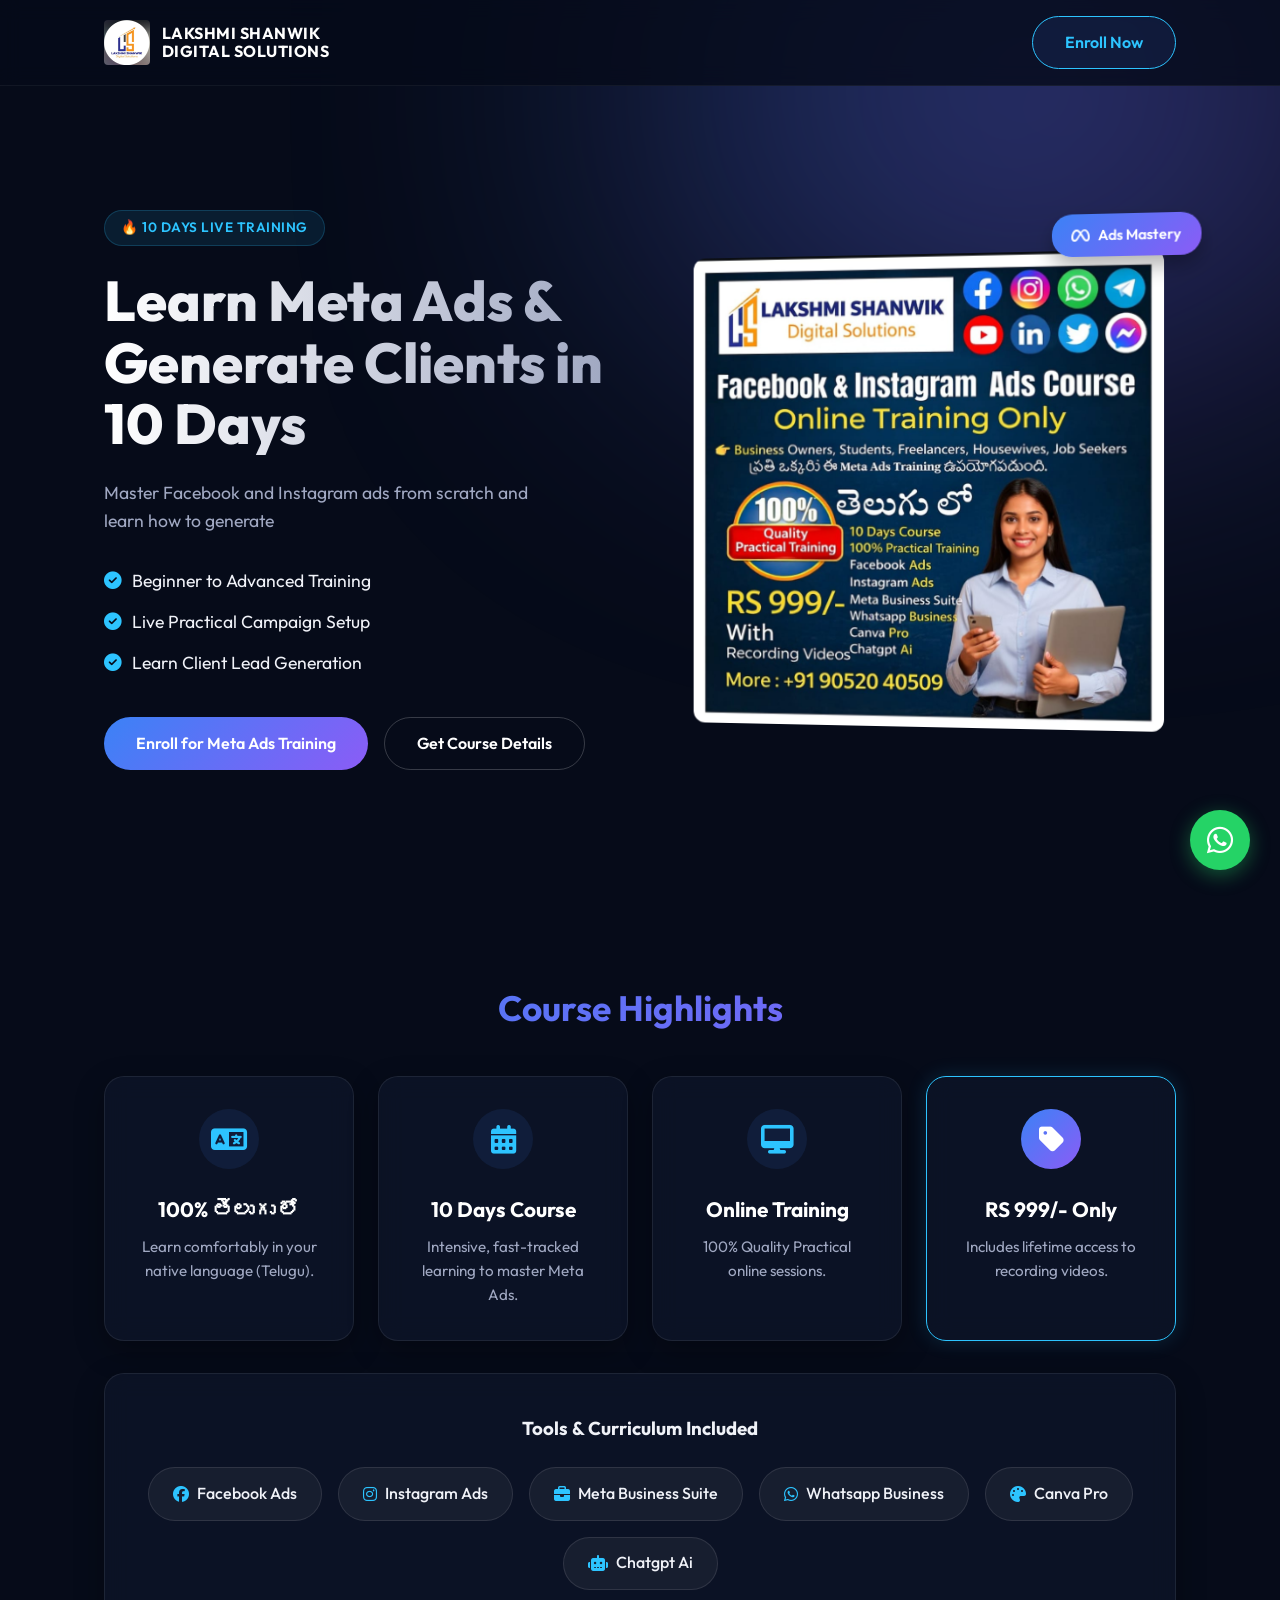
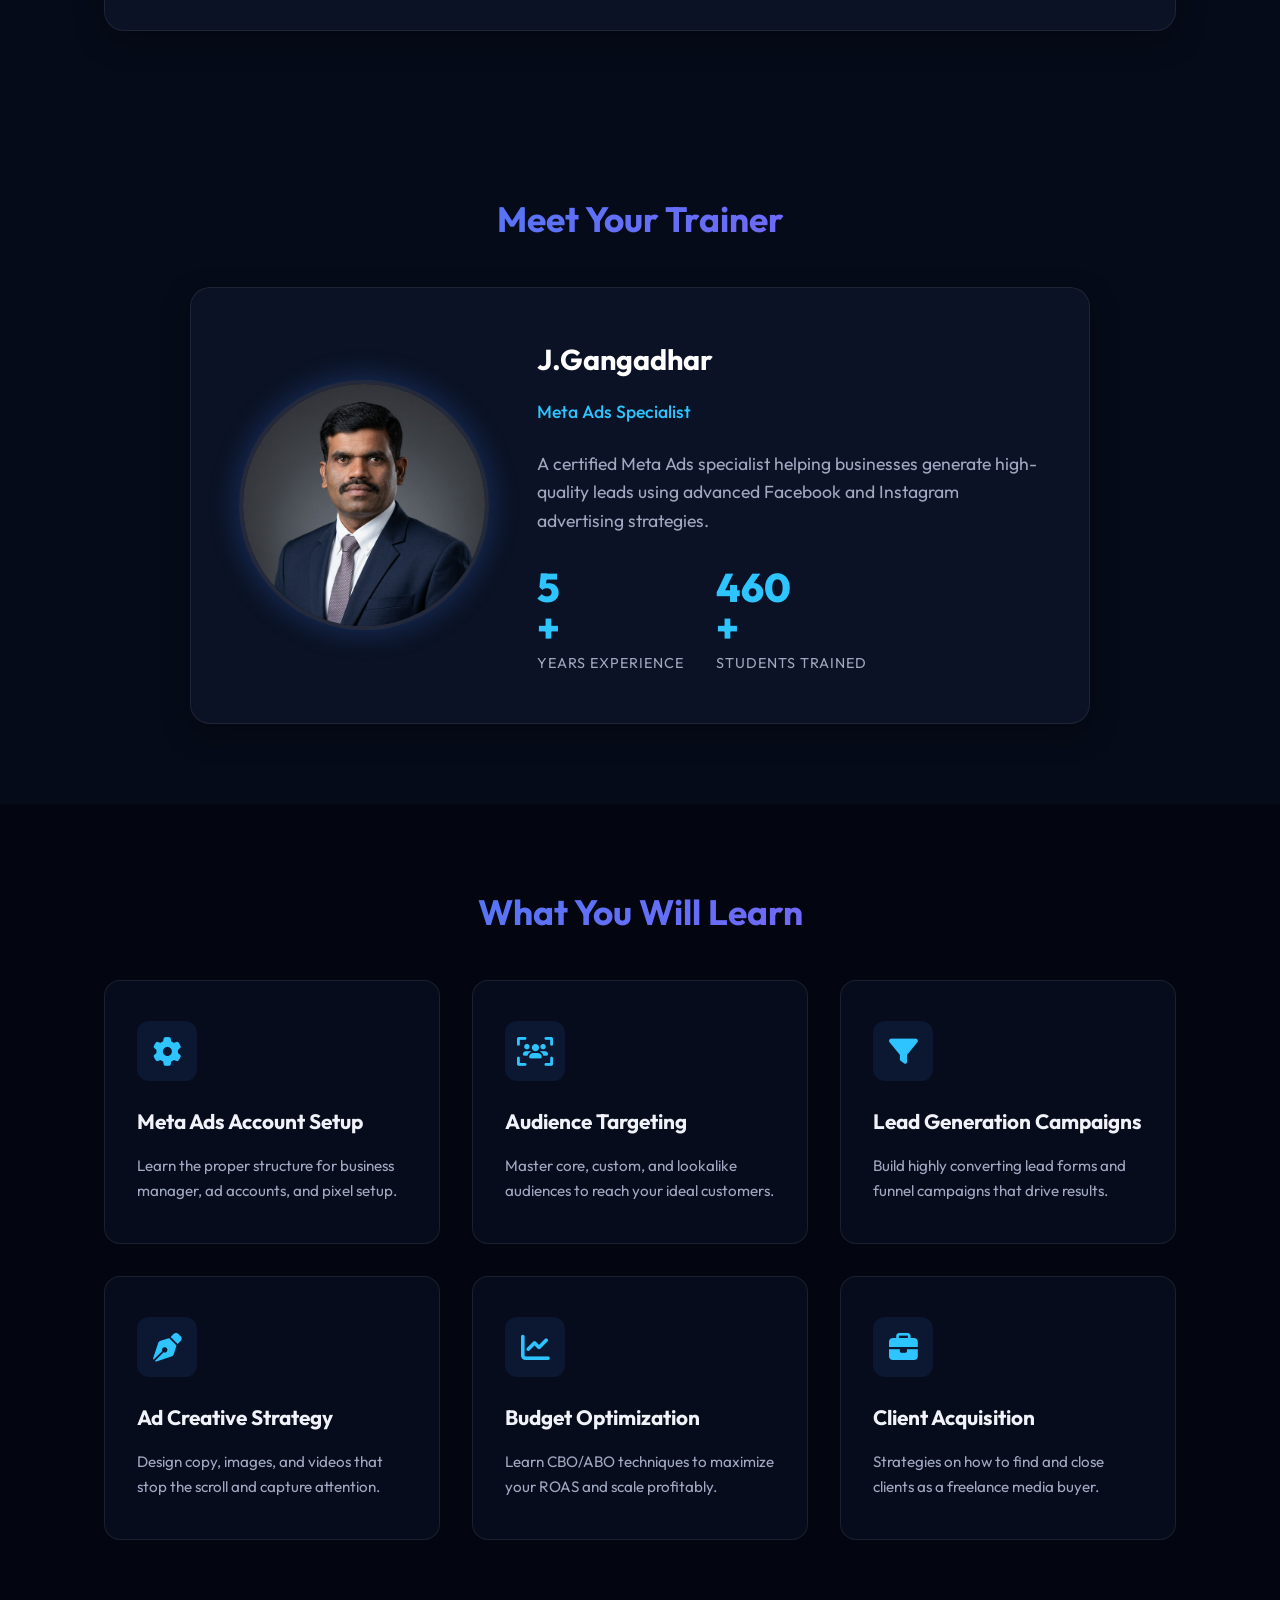
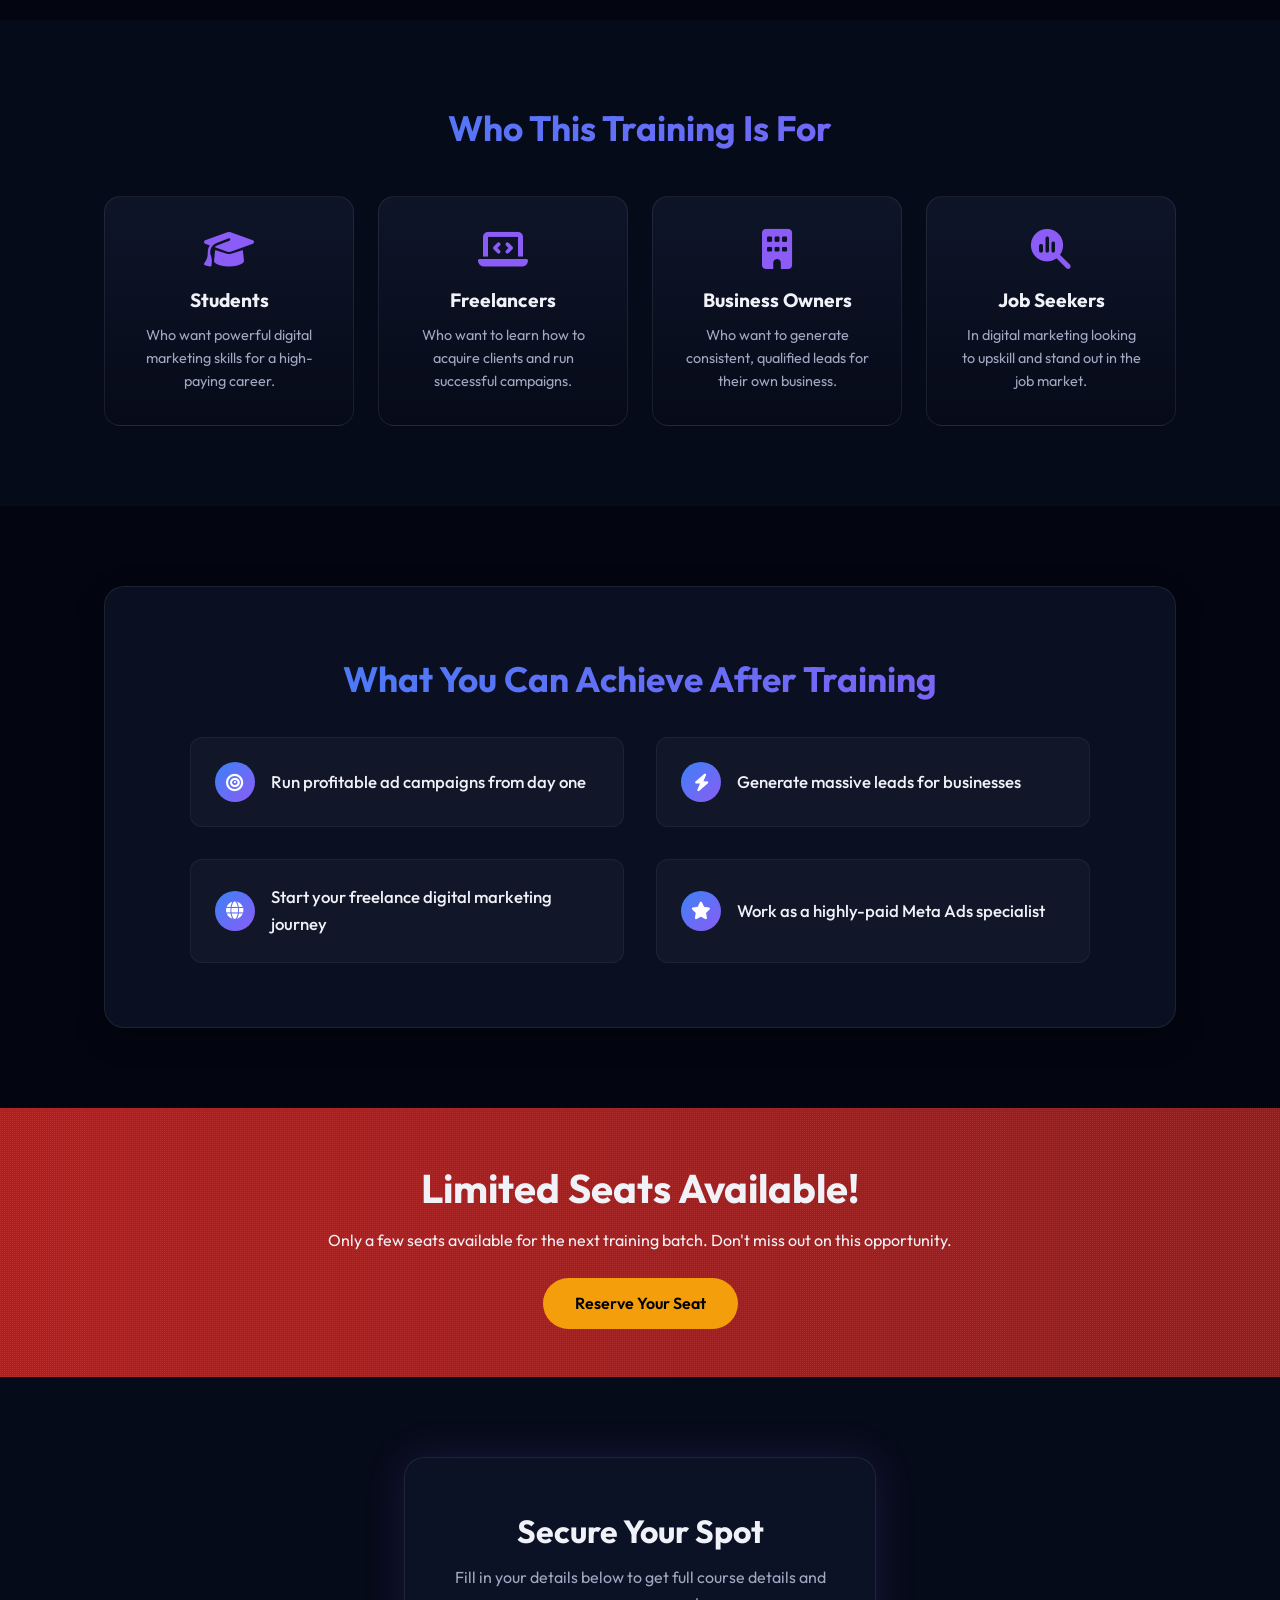
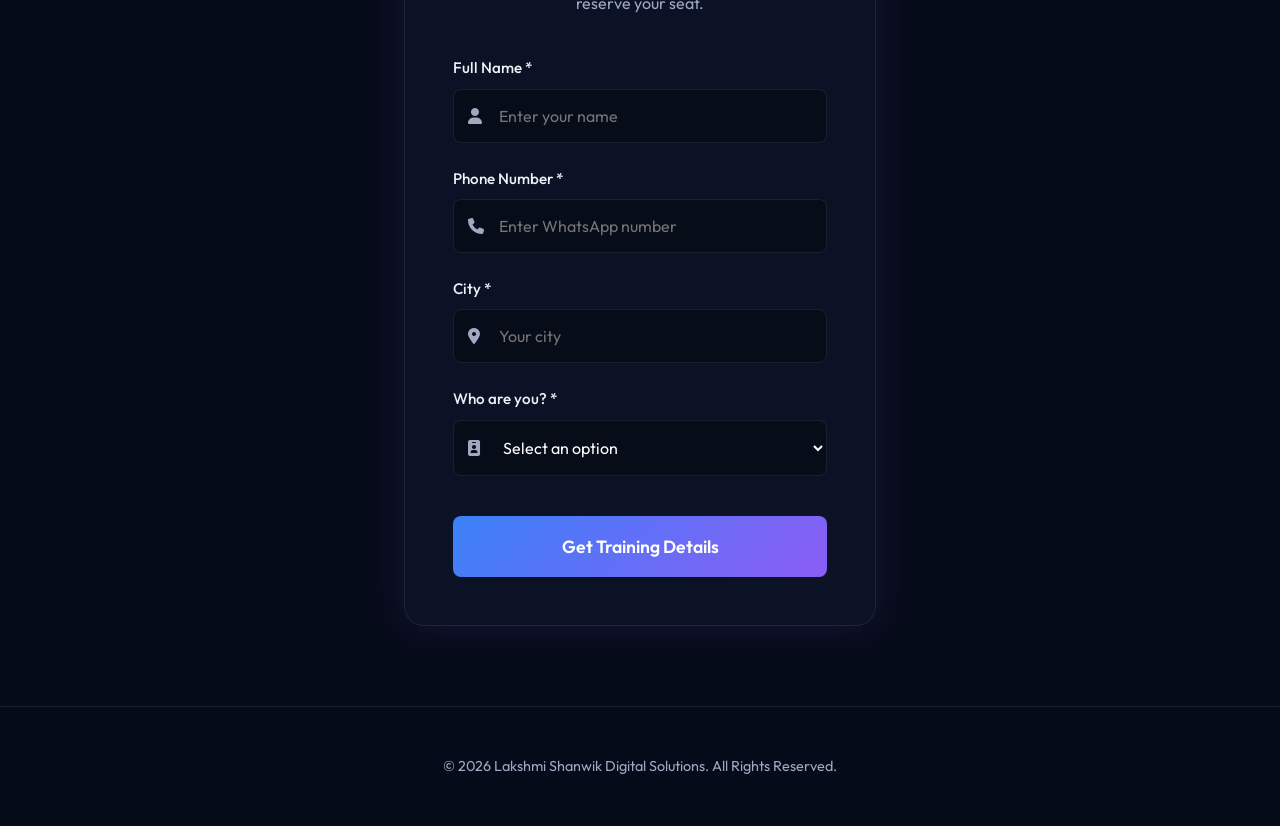
==== index.html @ 4f2ec0c9 "Initial commit" ====
<!DOCTYPE html>
<html lang="en">
<head>
    <meta charset="UTF-8">
    <meta name="viewport" content="width=device-width, initial-scale=1.0">
    <title>Meta Ads Training - Lakshmi Shanwik Digital Solutions</title>
    <meta name="description" content="Master Facebook and Instagram ads from scratch and learn how to generate leads for businesses.">
    <!-- Google Fonts -->
    <link rel="preconnect" href="https://fonts.googleapis.com">
    <link rel="preconnect" href="https://fonts.gstatic.com" crossorigin>
    <link href="https://fonts.googleapis.com/css2?family=Outfit:wght@300;400;500;600;700;800&display=swap" rel="stylesheet">
    <!-- Font Awesome -->
    <link rel="stylesheet" href="https://cdnjs.cloudflare.com/ajax/libs/font-awesome/6.4.0/css/all.min.css">
    <!-- Custom CSS -->
    <link rel="stylesheet" href="css/style.css">
    <!-- AOS CSS -->
    <link href="https://unpkg.com/aos@2.3.1/dist/aos.css" rel="stylesheet">
</head>
<body>
    <!-- Navbar -->
    <header class="navbar" id="navbar">
        <div class="container nav-content">
            <a href="index.html" class="logo-link">
                <div class="logo">
                    <img src="images/logo.png.jpeg" alt="Lakshmi Shanwik Logo" id="nav-logo" onerror="this.src='https://via.placeholder.com/150x50?text=LSDS+Logo'">
                    <span class="brand-name">Lakshmi Shanwik <br>Digital Solutions</span>
                </div>
            </a>
            <a href="#enroll" class="btn btn-primary sticky-cta" id="nav-cta">Enroll Now</a>
        </div>
    </header>

    <!-- Hero Section -->
    <section class="hero">
        <div class="container hero-grid">
            <div class="hero-content" data-aos="fade-right" data-aos-duration="1000">
                <div class="badge">🔥 10 Days Live Training</div>
                <h1 class="headline">Learn Meta Ads & Generate Clients in 10 Days</h1>
                <p class="subheadline">Master Facebook and Instagram ads from scratch and learn how to generate leads for businesses.</p>
                <ul class="key-points">
                    <li><i class="fa-solid fa-circle-check text-accent"></i> Beginner to Advanced Training</li>
                    <li><i class="fa-solid fa-circle-check text-accent"></i> Live Practical Campaign Setup</li>
                    <li><i class="fa-solid fa-circle-check text-accent"></i> Learn Client Lead Generation</li>
                </ul>
                <div class="hero-actions">
                    <a href="#enroll" class="btn btn-gradient">Enroll for Meta Ads Training</a>
                    <a href="#details" class="btn btn-outline">Get Course Details</a>
                </div>
            </div>
            <div class="hero-visual" data-aos="fade-left" data-aos-duration="1000" data-aos-delay="200">
                <div class="glass-card image-wrapper">
                    <!-- Replace with user's course banner image -->
                    <img src="images/course.jpg.jpeg" alt="Meta Ads Course Preview" onerror="this.src='https://images.unsplash.com/photo-1611162617474-5b21e879e113?ixlib=rb-4.0.3&auto=format&fit=crop&w=600&q=80'">
                    <div class="floating-badge top-right">
                        <i class="fa-brands fa-meta"></i> Ads Mastery
                    </div>
                </div>
            </div>
        </div>
    </section>

    <!-- Course Details Section -->
    <section id="details" class="course-details section">
        <div class="container">
            <h2 class="section-title" data-aos="fade-up">Course Highlights</h2>
            <div class="details-grid">
                <div class="detail-card glass-panel">
                    <div class="detail-icon"><i class="fa-solid fa-language"></i></div>
                    <h3>100% తెలుగు లో</h3>
                    <p>Learn comfortably in your native language (Telugu).</p>
                </div>
                <div class="detail-card glass-panel">
                    <div class="detail-icon"><i class="fa-solid fa-calendar-days"></i></div>
                    <h3>10 Days Course</h3>
                    <p>Intensive, fast-tracked learning to master Meta Ads.</p>
                </div>
                <div class="detail-card glass-panel">
                    <div class="detail-icon"><i class="fa-solid fa-desktop"></i></div>
                    <h3>Online Training</h3>
                    <p>100% Quality Practical online sessions.</p>
                </div>
                <div class="detail-card glass-panel highlight-card">
                    <div class="detail-icon"><i class="fa-solid fa-tag"></i></div>
                    <h3>RS 999/- Only</h3>
                    <p>Includes lifetime access to recording videos.</p>
                </div>
            </div>

            <div class="curriculum-box glass-panel mt-4" data-aos="zoom-in" data-aos-duration="800">
                <h3 class="text-center mb-3">Tools & Curriculum Included</h3>
                <div class="tags-container">
                    <span class="tech-tag"><i class="fa-brands fa-facebook"></i> Facebook Ads</span>
                    <span class="tech-tag"><i class="fa-brands fa-instagram"></i> Instagram Ads</span>
                    <span class="tech-tag"><i class="fa-solid fa-briefcase"></i> Meta Business Suite</span>
                    <span class="tech-tag"><i class="fa-brands fa-whatsapp"></i> Whatsapp Business</span>
                    <span class="tech-tag"><i class="fa-solid fa-palette"></i> Canva Pro</span>
                    <span class="tech-tag"><i class="fa-solid fa-robot"></i> Chatgpt Ai</span>
                </div>
            </div>
        </div>
    </section>

    <!-- Trainer Section -->
    <section class="trainer section">
        <div class="container">
            <h2 class="section-title" data-aos="fade-up">Meet Your Trainer</h2>
            <div class="trainer-card glass-panel" data-aos="fade-up" data-aos-delay="100">
                <div class="trainer-image">
                    <img src="images/trainer.png.jpg" alt="Trainer" onerror="this.src='https://images.unsplash.com/photo-1560250097-0b93528c311a?ixlib=rb-4.0.3&auto=format&fit=crop&w=300&q=80'">
                </div>
                <div class="trainer-info">
                    <h3 class="trainer-name">J.Gangadhar</h3>
                    <h4 class="text-accent mb-3" style="font-size: 1.1rem; font-weight: 500;">Meta Ads Specialist</h4>
                    <p class="trainer-desc">A certified Meta Ads specialist helping businesses generate high-quality leads using advanced Facebook and Instagram advertising strategies.</p>
                    <div class="stats-grid">
                        <div class="stat-item">
                            <span class="stat-number count-up" data-target="5">0</span><span class="stat-number">+</span>
                            <span class="stat-label">Years Experience</span>
                        </div>
                        <div class="stat-item">
                            <span class="stat-number count-up" data-target="1000">0</span><span class="stat-number">+</span>
                            <span class="stat-label">Students Trained</span>
                        </div>
                    </div>
                </div>
            </div>
        </div>
    </section>

    <!-- What You Will Learn Section -->
    <section class="learning section bg-darker">
        <div class="container">
            <h2 class="section-title" data-aos="fade-up">What You Will Learn</h2>
            <div class="courses-grid">
                <div class="learning-card">
                    <div class="icon-box"><i class="fa-solid fa-gear"></i></div>
                    <h3>Meta Ads Account Setup</h3>
                    <p>Learn the proper structure for business manager, ad accounts, and pixel setup.</p>
                </div>
                <div class="learning-card">
                    <div class="icon-box"><i class="fa-solid fa-users-viewfinder"></i></div>
                    <h3>Audience Targeting</h3>
                    <p>Master core, custom, and lookalike audiences to reach your ideal customers.</p>
                </div>
                <div class="learning-card">
                    <div class="icon-box"><i class="fa-solid fa-filter"></i></div>
                    <h3>Lead Generation Campaigns</h3>
                    <p>Build highly converting lead forms and funnel campaigns that drive results.</p>
                </div>
                <div class="learning-card">
                    <div class="icon-box"><i class="fa-solid fa-pen-nib"></i></div>
                    <h3>Ad Creative Strategy</h3>
                    <p>Design copy, images, and videos that stop the scroll and capture attention.</p>
                </div>
                <div class="learning-card">
                    <div class="icon-box"><i class="fa-solid fa-chart-line"></i></div>
                    <h3>Budget Optimization</h3>
                    <p>Learn CBO/ABO techniques to maximize your ROAS and scale profitably.</p>
                </div>
                <div class="learning-card">
                    <div class="icon-box"><i class="fa-solid fa-briefcase"></i></div>
                    <h3>Client Acquisition</h3>
                    <p>Strategies on how to find and close clients as a freelance media buyer.</p>
                </div>
            </div>
        </div>
    </section>

    <!-- Who This Training Is For -->
    <section class="target-audience section">
        <div class="container">
            <h2 class="section-title" data-aos="fade-up">Who This Training Is For</h2>
            <div class="audience-grid">
                <div class="audience-card">
                    <i class="fa-solid fa-graduation-cap"></i>
                    <h3>Students</h3>
                    <p>Who want powerful digital marketing skills for a high-paying career.</p>
                </div>
                <div class="audience-card">
                    <i class="fa-solid fa-laptop-code"></i>
                    <h3>Freelancers</h3>
                    <p>Who want to learn how to acquire clients and run successful campaigns.</p>
                </div>
                <div class="audience-card">
                    <i class="fa-solid fa-building"></i>
                    <h3>Business Owners</h3>
                    <p>Who want to generate consistent, qualified leads for their own business.</p>
                </div>
                <div class="audience-card">
                    <i class="fa-solid fa-magnifying-glass-chart"></i>
                    <h3>Job Seekers</h3>
                    <p>In digital marketing looking to upskill and stand out in the job market.</p>
                </div>
            </div>
        </div>
    </section>

    <!-- Results / Benefits Section -->
    <section class="benefits section bg-darker">
        <div class="container">
            <div class="benefits-wrapper glass-panel" data-aos="zoom-in-up" data-aos-duration="800">
                <h2 class="section-title text-center" style="margin-bottom: 30px;">What You Can Achieve After Training</h2>
                <ul class="benefits-list">
                    <li>
                        <div class="benefit-icon"><i class="fa-solid fa-bullseye"></i></div>
                        <div class="benefit-text">Run profitable ad campaigns from day one</div>
                    </li>
                    <li>
                        <div class="benefit-icon"><i class="fa-solid fa-bolt"></i></div>
                        <div class="benefit-text">Generate massive leads for businesses</div>
                    </li>
                    <li>
                        <div class="benefit-icon"><i class="fa-solid fa-globe"></i></div>
                        <div class="benefit-text">Start your freelance digital marketing journey</div>
                    </li>
                    <li>
                        <div class="benefit-icon"><i class="fa-solid fa-star"></i></div>
                        <div class="benefit-text">Work as a highly-paid Meta Ads specialist</div>
                    </li>
                </ul>
            </div>
        </div>
    </section>

    <!-- Urgency Section -->
    <section class="urgency">
        <div class="container urgency-content text-center">
            <h2>Limited Seats Available!</h2>
            <p>Only a few seats available for the next training batch. Don't miss out on this opportunity.</p>
            <a href="#enroll" class="btn btn-warning mt-4 pulse-btn">Reserve Your Seat</a>
        </div>
    </section>

    <!-- Enrollment Form Section -->
    <section id="enroll" class="lead-capture section">
        <div class="container form-container">
            <div class="form-wrapper glass-panel shadow-glow" data-aos="flip-up" data-aos-duration="1000">
                <h2 class="form-title">Secure Your Spot</h2>
                <p class="form-subtitle">Fill in your details below to get full course details and reserve your seat.</p>
                
                <form id="enrollmentForm" class="meta-form">
                    <div class="form-group">
                        <label for="name">Full Name *</label>
                        <div class="input-wrapper">
                            <i class="fa-solid fa-user"></i>
                            <input type="text" id="name" name="name" required placeholder="Enter your name">
                        </div>
                    </div>
                    
                    <div class="form-group">
                        <label for="phone">Phone Number *</label>
                        <div class="input-wrapper">
                            <i class="fa-solid fa-phone"></i>
                            <input type="tel" id="phone" name="phone" required placeholder="Enter WhatsApp number">
                        </div>
                    </div>
                    
                    <div class="form-group">
                        <label for="city">City *</label>
                        <div class="input-wrapper">
                            <i class="fa-solid fa-location-dot"></i>
                            <input type="text" id="city" name="city" required placeholder="Your city">
                        </div>
                    </div>
                    
                    <div class="form-group">
                        <label for="userType">Who are you? *</label>
                        <div class="input-wrapper select-wrapper">
                            <i class="fa-solid fa-id-badge"></i>
                            <select id="userType" name="userType" required>
                                <option value="" disabled selected>Select an option</option>
                                <option value="Student">Student</option>
                                <option value="Business Owner">Business Owner</option>
                                <option value="Freelancer">Freelancer</option>
                                <option value="Other">Other</option>
                            </select>
                        </div>
                    </div>
                    
                    <button type="submit" class="btn btn-submit w-100" id="submitBtn">
                        <span class="btn-text">Get Training Details</span>
                        <div class="loader" style="display: none;"></div>
                    </button>
                    
                    <div id="formMessage" class="form-message" style="display: none;">
                        <i class="fa-solid fa-circle-check"></i> Hello <span id="userNameDisplay">there</span>! Thanks for your interest. Redirecting you to our WhatsApp community...
                    </div>
                </form>
            </div>
        </div>
    </section>

    <!-- Footer -->
    <footer class="footer">
        <div class="container text-center">
            <p>&copy; 2026 Lakshmi Shanwik Digital Solutions. All Rights Reserved.</p>
        </div>
    </footer>

    <!-- Floating WhatsApp Button -->
    <a href="https://wa.me/919052040509?text=Hi!%20I'm%20interested%20in%20the%20Meta%20Ads%20Training." class="whatsapp-float" target="_blank" rel="noopener noreferrer">
        <i class="fa-brands fa-whatsapp"></i>
    </a>

    <!-- Sticky Enroll CTA (Mobile mostly) -->
    <div class="sticky-footer-cta">
        <a href="#enroll" class="btn btn-gradient btn-full">Enroll Now</a>
    </div>

    <!-- Scroll to Top Button -->
    <a href="#" class="scroll-top" id="scrollTop">
        <i class="fa-solid fa-arrow-up"></i>
    </a>

    <!-- Scripts -->
    <script src="https://unpkg.com/aos@2.3.1/dist/aos.js"></script>
    <script src="js/script.js"></script>
</body>
</html>
---- css/style.css ----
/* Reset & Variables */
:root {
    --bg-main: #060b19;
    --bg-darker: #030611;
    --bg-card: rgba(16, 24, 46, 0.6);
    --border-color: rgba(255, 255, 255, 0.08);
    --text-main: #f0f2f8;
    --text-muted: #a0a8c2;
    --accent: #2dc4ff;
    --primary: #3b82f6;
    --secondary: #8b5cf6;
    --gradient-brand: linear-gradient(135deg, var(--primary) 0%, var(--secondary) 100%);
    --gradient-glow: linear-gradient(135deg, rgba(59, 130, 246, 0.4), rgba(139, 92, 246, 0.4));
    --warning: #f59e0b;
    --whatsapp: #25D366;
}

* {
    margin: 0;
    padding: 0;
    box-sizing: border-box;
    font-family: 'Outfit', sans-serif;
    scroll-behavior: smooth;
}

body {
    background-color: var(--bg-main);
    color: var(--text-main);
    line-height: 1.6;
    overflow-x: hidden;
}

img {
    max-width: 100%;
    height: auto;
    display: block;
}

ul {
    list-style: none;
}

a {
    text-decoration: none;
    color: inherit;
}

.container {
    max-width: 1200px;
    margin: 0 auto;
    padding: 0 5%;
}

.section {
    padding: 5rem 0;
}

.bg-darker {
    background-color: var(--bg-darker);
}

.text-center {
    text-align: center;
}

.section-title {
    font-size: 2.2rem;
    font-weight: 700;
    margin-bottom: 2.5rem;
    text-align: center;
    background: var(--gradient-brand);
    -webkit-background-clip: text;
    -webkit-text-fill-color: transparent;
}

/* Glassmorphism utilities */
.glass-panel {
    background: var(--bg-card);
    backdrop-filter: blur(12px);
    -webkit-backdrop-filter: blur(12px);
    border: 1px solid var(--border-color);
    border-radius: 20px;
    box-shadow: 0 10px 30px rgba(0, 0, 0, 0.3);
}

.shadow-glow {
    box-shadow: 0 0 40px rgba(139, 92, 246, 0.15);
}

/* Typography elements */
.text-accent {
    color: var(--accent);
}

.mt-4 { margin-top: 1.5rem; }

/* Buttons */
.btn {
    display: inline-flex;
    align-items: center;
    justify-content: center;
    padding: 0.8rem 2rem;
    border-radius: 50px;
    font-weight: 600;
    font-size: 1rem;
    cursor: pointer;
    transition: all 0.3s ease;
    border: none;
    outline: none;
}

.btn-primary {
    background-color: rgba(59, 130, 246, 0.1);
    color: var(--accent);
    border: 1px solid var(--accent);
}

.btn-primary:hover {
    background-color: var(--accent);
    color: #fff;
    box-shadow: 0 0 15px rgba(45, 196, 255, 0.4);
}

.btn-gradient {
    background: var(--gradient-brand);
    color: white;
}

.btn-gradient:hover {
    transform: translateY(-2px);
    box-shadow: 0 8px 25px rgba(139, 92, 246, 0.4);
}

.btn-outline {
    background: transparent;
    color: white;
    border: 1px solid rgba(255,255,255,0.2);
}

.btn-outline:hover {
    background: rgba(255,255,255,0.05);
    border-color: white;
}

.btn-warning {
    background: var(--warning);
    color: #000;
}

.pulse-btn {
    animation: pulse 2s infinite;
}

@keyframes pulse {
    0% { transform: scale(1); box-shadow: 0 0 0 0 rgba(245, 158, 11, 0.7); }
    70% { transform: scale(1.05); box-shadow: 0 0 0 15px rgba(245, 158, 11, 0); }
    100% { transform: scale(1); box-shadow: 0 0 0 0 rgba(245, 158, 11, 0); }
}

/* Navbar */
.navbar {
    position: fixed;
    top: 0;
    left: 0;
    width: 100%;
    padding: 1rem 0;
    z-index: 1000;
    transition: all 0.3s ease;
    background: rgba(6, 11, 25, 0.8);
    backdrop-filter: blur(10px);
    border-bottom: 1px solid rgba(255,255,255,0.05);
}

.nav-content {
    display: flex;
    justify-content: space-between;
    align-items: center;
}

.logo-link {
    text-decoration: none;
    display: inline-block;
}

.logo {
    display: flex;
    align-items: center;
    gap: 12px;
}

.logo img {
    height: 45px;
    width: auto;
    object-fit: contain;
    border-radius: 4px;
}

.brand-name {
    font-size: 1rem;
    font-weight: 700;
    line-height: 1.1;
    color: white;
    text-transform: uppercase;
    letter-spacing: 0.5px;
}

@media (max-width: 480px) {
    .brand-name {
        font-size: 0.8rem;
    }
}

/* Hero Section */
.hero {
    min-height: 100vh;
    display: flex;
    align-items: center;
    padding-top: 5rem;
    position: relative;
    overflow: hidden;
}

.hero::before {
    content: '';
    position: absolute;
    top: -20%;
    right: -10%;
    width: 60%;
    height: 60%;
    background: var(--gradient-glow);
    filter: blur(150px);
    border-radius: 50%;
    z-index: -1;
}

.hero-grid {
    display: grid;
    grid-template-columns: 1fr 1fr;
    gap: 4rem;
    align-items: center;
}

.badge {
    display: inline-block;
    padding: 0.4rem 1rem;
    background: rgba(45, 196, 255, 0.1);
    color: var(--accent);
    border: 1px solid rgba(45, 196, 255, 0.2);
    border-radius: 30px;
    font-size: 0.85rem;
    font-weight: 600;
    margin-bottom: 1.5rem;
    letter-spacing: 0.5px;
    text-transform: uppercase;
}

.headline {
    font-size: 3.5rem;
    font-weight: 800;
    line-height: 1.1;
    margin-bottom: 1.5rem;
    background: linear-gradient(to right, #ffffff, #a0a8c2);
    -webkit-background-clip: text;
    -webkit-text-fill-color: transparent;
}

.subheadline {
    font-size: 1.1rem;
    color: var(--text-muted);
    margin-bottom: 2rem;
    max-width: 90%;
}

.key-points {
    margin-bottom: 2.5rem;
}

.key-points li {
    font-size: 1.1rem;
    margin-bottom: 0.8rem;
    display: flex;
    align-items: center;
    gap: 10px;
}

.hero-actions {
    display: flex;
    gap: 1rem;
    flex-wrap: wrap;
}

.image-wrapper {
    position: relative;
    padding: 1rem;
    transform: perspective(1000px) rotateY(-5deg);
    transition: transform 0.5s ease;
}

.image-wrapper:hover {
    transform: perspective(1000px) rotateY(0deg);
}

.image-wrapper img {
    border-radius: 12px;
}

.floating-badge {
    position: absolute;
    background: var(--gradient-brand);
    color: white;
    padding: 0.6rem 1.2rem;
    border-radius: 20px;
    font-weight: 600;
    font-size: 0.9rem;
    box-shadow: 0 10px 20px rgba(0,0,0,0.3);
    animation: float 4s ease-in-out infinite;
    display: flex;
    align-items: center;
    gap: 8px;
}

.top-right {
    top: -20px;
    right: -20px;
}

@keyframes float {
    0% { transform: translateY(0px); }
    50% { transform: translateY(-10px); }
    100% { transform: translateY(0px); }
}

/* Trainer Section */
.trainer-card {
    display: flex;
    align-items: center;
    gap: 3rem;
    padding: 3rem;
    max-width: 900px;
    margin: 0 auto;
}

.trainer-image {
    flex: 0 0 250px;
    height: 250px;
    border-radius: 50%;
    overflow: hidden;
    border: 4px solid rgba(255,255,255,0.1);
    box-shadow: 0 0 30px rgba(59, 130, 246, 0.3);
}

.trainer-image img {
    width: 100%;
    height: 100%;
    object-fit: cover;
}

.trainer-info h3 {
    font-size: 1.8rem;
    margin-bottom: 1rem;
    color: white;
}

.trainer-desc {
    color: var(--text-muted);
    font-size: 1.1rem;
    margin-bottom: 2rem;
}

.stats-grid {
    display: flex;
    gap: 2rem;
}

.stat-item {
    display: flex;
    flex-direction: column;
}

.stat-number {
    font-size: 2.5rem;
    font-weight: 800;
    color: var(--accent);
    line-height: 1;
}

.stat-label {
    font-size: 0.9rem;
    color: var(--text-muted);
    text-transform: uppercase;
    letter-spacing: 1px;
    margin-top: 5px;
}

/* Learning Section */
.courses-grid {
    display: grid;
    grid-template-columns: repeat(auto-fit, minmax(300px, 1fr));
    gap: 2rem;
}

.learning-card {
    background: rgba(16, 24, 46, 0.4);
    border: 1px solid var(--border-color);
    border-radius: 16px;
    padding: 2.5rem 2rem;
    transition: all 0.3s ease;
    position: relative;
    overflow: hidden;
}

.learning-card::before {
    content: '';
    position: absolute;
    top: 0;
    left: 0;
    width: 100%;
    height: 4px;
    background: var(--gradient-brand);
    transform: scaleX(0);
    transform-origin: left;
    transition: transform 0.3s ease;
}

.learning-card:hover {
    transform: translateY(-5px);
    background: var(--bg-card);
    box-shadow: 0 10px 30px rgba(0,0,0,0.2);
}

.learning-card:hover::before {
    transform: scaleX(1);
}

.icon-box {
    width: 60px;
    height: 60px;
    background: rgba(59, 130, 246, 0.1);
    border-radius: 12px;
    display: flex;
    align-items: center;
    justify-content: center;
    font-size: 1.8rem;
    color: var(--accent);
    margin-bottom: 1.5rem;
}

.learning-card h3 {
    font-size: 1.3rem;
    margin-bottom: 1rem;
}

.learning-card p {
    color: var(--text-muted);
    font-size: 0.95rem;
}

/* Course Details Section */
.details-grid {
    display: grid;
    grid-template-columns: repeat(auto-fit, minmax(220px, 1fr));
    gap: 1.5rem;
    margin-bottom: 2rem;
}

.detail-card {
    padding: 2rem;
    text-align: center;
    transition: transform 0.3s ease;
}

.detail-card:hover {
    transform: translateY(-5px);
}

.detail-card h3 {
    font-size: 1.3rem;
    margin-bottom: 0.5rem;
    color: white;
}

.detail-card p {
    color: var(--text-muted);
    font-size: 0.95rem;
}

.detail-icon {
    width: 60px;
    height: 60px;
    margin: 0 auto 1.5rem;
    background: rgba(59, 130, 246, 0.1);
    color: var(--accent);
    border-radius: 50%;
    display: flex;
    align-items: center;
    justify-content: center;
    font-size: 1.8rem;
}

.highlight-card {
    border-color: var(--accent);
    box-shadow: 0 0 20px rgba(45, 196, 255, 0.15);
}

.highlight-card .detail-icon {
    background: var(--gradient-brand);
    color: white;
}

.mb-3 { margin-bottom: 1.5rem; }

.curriculum-box {
    padding: 2.5rem;
}

.tags-container {
    display: flex;
    flex-wrap: wrap;
    gap: 1rem;
    justify-content: center;
}

.tech-tag {
    background: rgba(255, 255, 255, 0.05);
    border: 1px solid rgba(255, 255, 255, 0.1);
    padding: 0.8rem 1.5rem;
    border-radius: 30px;
    font-weight: 500;
    display: flex;
    align-items: center;
    gap: 8px;
    transition: all 0.3s ease;
}

.tech-tag:hover {
    background: rgba(59, 130, 246, 0.1);
    border-color: var(--primary);
    transform: translateY(-2px);
}

.tech-tag i {
    color: var(--accent);
}

/* Target Audience */
.audience-grid {
    display: grid;
    grid-template-columns: repeat(auto-fit, minmax(250px, 1fr));
    gap: 1.5rem;
}

.audience-card {
    background: linear-gradient(180deg, rgba(23, 32, 57, 0.5) 0%, rgba(6, 11, 25, 0.5) 100%);
    border: 1px solid var(--border-color);
    border-radius: 16px;
    padding: 2rem;
    text-align: center;
    transition: transform 0.3s ease;
}

.audience-card:hover {
    transform: translateY(-5px);
    border-color: rgba(255,255,255,0.2);
}

.audience-card i {
    font-size: 2.5rem;
    color: var(--secondary);
    margin-bottom: 1rem;
}

.audience-card h3 {
    font-size: 1.2rem;
    margin-bottom: 0.5rem;
}

.audience-card p {
    color: var(--text-muted);
    font-size: 0.9rem;
}

/* Benefits Section */
.benefits-wrapper {
    padding: 4rem 2rem;
}

.benefits-list {
    display: grid;
    grid-template-columns: repeat(auto-fit, minmax(280px, 1fr));
    gap: 2rem;
    max-width: 900px;
    margin: 0 auto;
}

.benefits-list li {
    display: flex;
    align-items: center;
    gap: 1rem;
    background: rgba(255,255,255,0.03);
    padding: 1.5rem;
    border-radius: 12px;
    border: 1px solid rgba(255,255,255,0.05);
}

.benefit-icon {
    width: 40px;
    height: 40px;
    background: var(--gradient-brand);
    border-radius: 50%;
    display: flex;
    align-items: center;
    justify-content: center;
    color: white;
    font-size: 1.1rem;
    flex-shrink: 0;
}

.benefit-text {
    font-weight: 500;
    font-size: 1.05rem;
}

/* Urgency Section */
.urgency {
    background: linear-gradient(90deg, #b91c1c, #991b1b);
    padding: 3rem 0;
    position: relative;
    overflow: hidden;
}

.urgency::before {
    content: '';
    position: absolute;
    top: 0;
    left: 0;
    width: 100%;
    height: 100%;
    background: url('[data-uri]') repeat;
    opacity: 0.1;
}

.urgency-content {
    position: relative;
    z-index: 1;
}

.urgency h2 {
    font-size: 2.5rem;
    margin-bottom: 0.5rem;
}

/* Lead Capture Form */
.form-container {
    max-width: 600px;
}

.form-wrapper {
    padding: 3rem;
}

.form-title {
    font-size: 2rem;
    margin-bottom: 0.5rem;
    text-align: center;
}

.form-subtitle {
    text-align: center;
    color: var(--text-muted);
    margin-bottom: 2.5rem;
}

.form-group {
    margin-bottom: 1.5rem;
}

.form-group label {
    display: block;
    margin-bottom: 0.5rem;
    font-size: 0.95rem;
    font-weight: 500;
}

.input-wrapper {
    position: relative;
}

.input-wrapper i {
    position: absolute;
    left: 15px;
    top: 50%;
    transform: translateY(-50%);
    color: var(--text-muted);
}

.input-wrapper input,
.input-wrapper select {
    width: 100%;
    padding: 1rem 1rem 1rem 45px;
    background: rgba(0, 0, 0, 0.3);
    border: 1px solid var(--border-color);
    border-radius: 8px;
    color: white;
    font-size: 1rem;
    transition: all 0.3s ease;
}

.input-wrapper input:focus,
.input-wrapper select:focus {
    outline: none;
    border-color: var(--primary);
    background: rgba(0, 0, 0, 0.5);
    box-shadow: 0 0 0 3px rgba(59, 130, 246, 0.2);
}

.input-wrapper select option {
    background: var(--bg-main);
    color: white;
}

.btn-submit {
    background: var(--gradient-brand);
    color: white;
    width: 100%;
    padding: 1.2rem;
    font-size: 1.1rem;
    border-radius: 8px;
    margin-top: 1rem;
    position: relative;
}

.btn-submit:hover {
    box-shadow: 0 10px 25px rgba(139, 92, 246, 0.4);
    transform: translateY(-2px);
}

.loader {
    width: 20px;
    height: 20px;
    border: 3px solid rgba(255,255,255,0.3);
    border-radius: 50%;
    border-top-color: white;
    animation: spin 1s ease-in-out infinite;
    position: absolute;
    left: 50%;
    top: 50%;
    transform: translate(-50%, -50%);
}

@keyframes spin {
    to { transform: translate(-50%, -50%) rotate(360deg); }
}

.form-message {
    margin-top: 1.5rem;
    padding: 1rem;
    background: rgba(37, 211, 102, 0.1);
    border: 1px solid var(--whatsapp);
    color: var(--whatsapp);
    border-radius: 8px;
    text-align: center;
    font-weight: 500;
}

/* Footer */
.footer {
    padding: 3rem 0;
    border-top: 1px solid var(--border-color);
    color: var(--text-muted);
    font-size: 0.9rem;
}

/* Floating Elements */
.whatsapp-float {
    position: fixed;
    bottom: 30px;
    right: 30px;
    width: 60px;
    height: 60px;
    background-color: var(--whatsapp);
    color: #FFF;
    border-radius: 50px;
    text-align: center;
    font-size: 30px;
    display: flex;
    align-items: center;
    justify-content: center;
    box-shadow: 0px 5px 20px rgba(37, 211, 102, 0.4);
    z-index: 100;
    transition: all 0.3s ease;
}

.whatsapp-float:hover {
    transform: scale(1.1);
    box-shadow: 0px 5px 25px rgba(37, 211, 102, 0.6);
}

.sticky-footer-cta {
    position: fixed;
    bottom: 0;
    left: 0;
    width: 100%;
    background: var(--bg-card);
    backdrop-filter: blur(15px);
    padding: 15px;
    z-index: 99;
    border-top: 1px solid var(--border-color);
    display: none;
    text-align: center;
}

/* Scroll to Top Button */
.scroll-top {
    position: fixed;
    bottom: 30px;
    left: 30px;
    width: 50px;
    height: 50px;
    background: var(--gradient-brand);
    color: white;
    border-radius: 50%;
    display: flex;
    align-items: center;
    justify-content: center;
    font-size: 1.2rem;
    box-shadow: 0 5px 15px rgba(59, 130, 246, 0.4);
    z-index: 100;
    opacity: 0;
    visibility: hidden;
    transform: translateY(20px);
    transition: all 0.3s ease;
}

.scroll-top.show {
    opacity: 1;
    visibility: visible;
    transform: translateY(0);
}

.scroll-top:hover {
    transform: translateY(-5px);
    box-shadow: 0 8px 20px rgba(139, 92, 246, 0.6);
}

/* Responsive Design */
@media (max-width: 992px) {
    .headline { font-size: 2.8rem; }
    .hero-grid {
        grid-template-columns: 1fr;
        text-align: center;
    }
    .hero-content { order: 2; }
    .hero-visual { order: 1; }
    .key-points li { justify-content: center; }
    .hero-actions { justify-content: center; }
    
    .trainer-card {
        flex-direction: column;
        text-align: center;
    }
    .stats-grid { justify-content: center; }

@media (max-width: 480px) {
    .nav-content {
        flex-direction: column;
        gap: 15px;
    }
    .logo {
        flex-direction: column;
        text-align: center;
        gap: 8px;
    }
    .brand-name br {
        display: none;
    }
}
}

@media (max-width: 768px) {
    .headline { font-size: 2.2rem; }
    .section { padding: 3rem 0; }
    .btn { padding: 0.7rem 1.5rem; }
    .form-wrapper { padding: 1.5rem; }
    
    .whatsapp-float {
        bottom: 80px;
        right: 20px;
        width: 50px;
        height: 50px;
        font-size: 25px;
    }

    #nav-cta { display: none; }
    
    .sticky-footer-cta {
        display: block;
    }
    .footer { padding-bottom: 90px; }
}
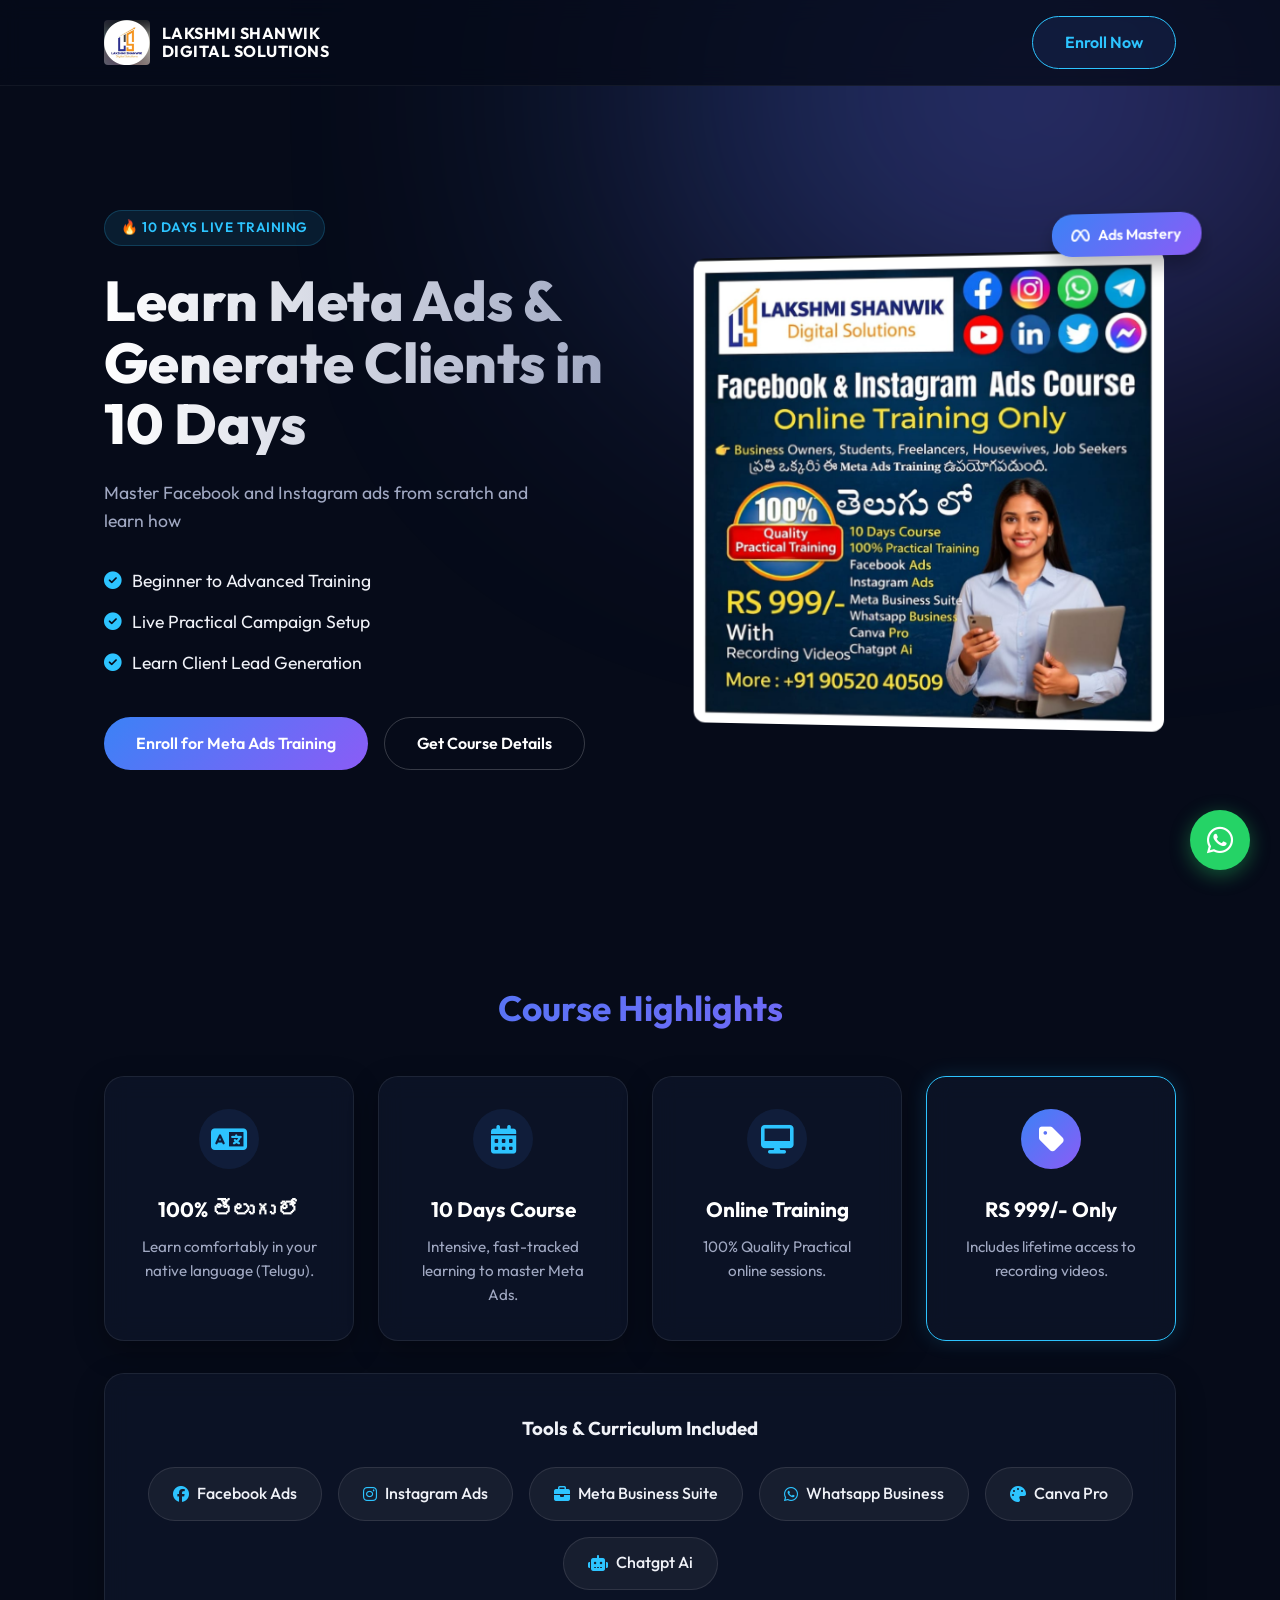
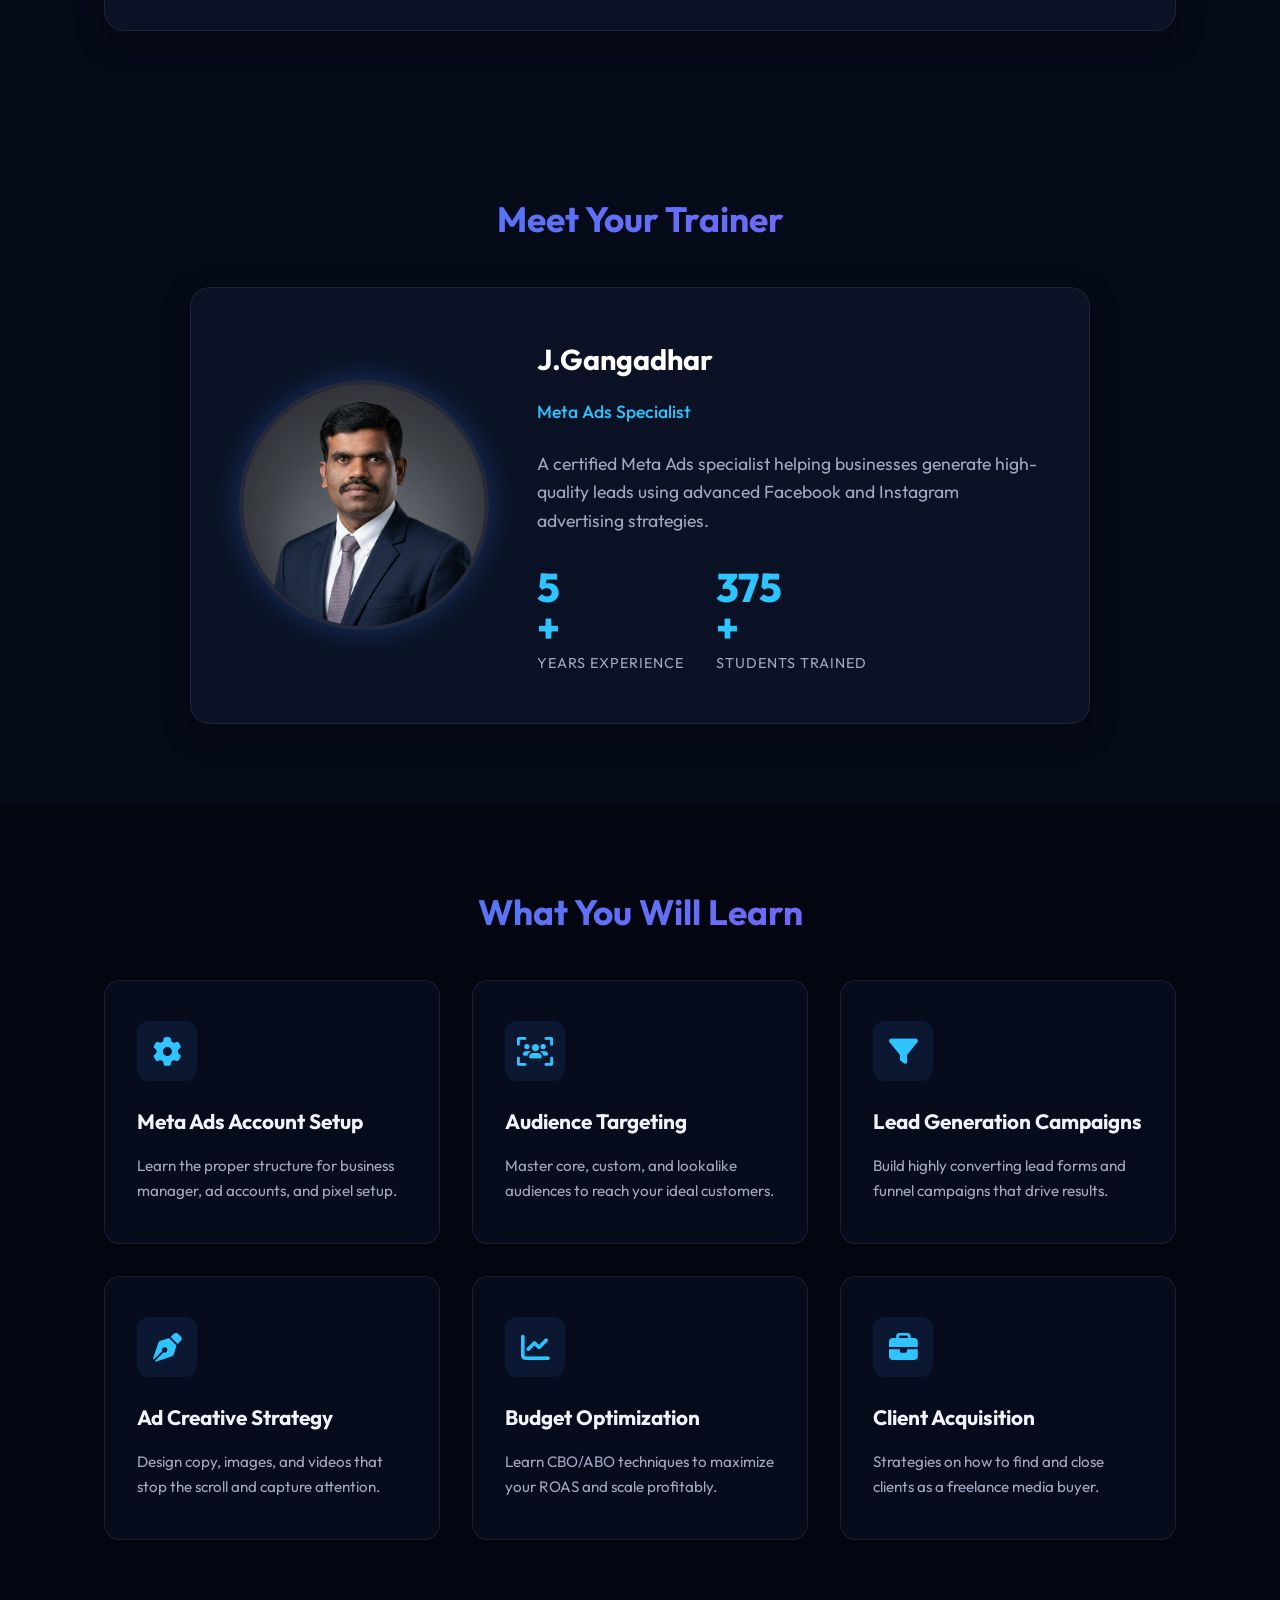
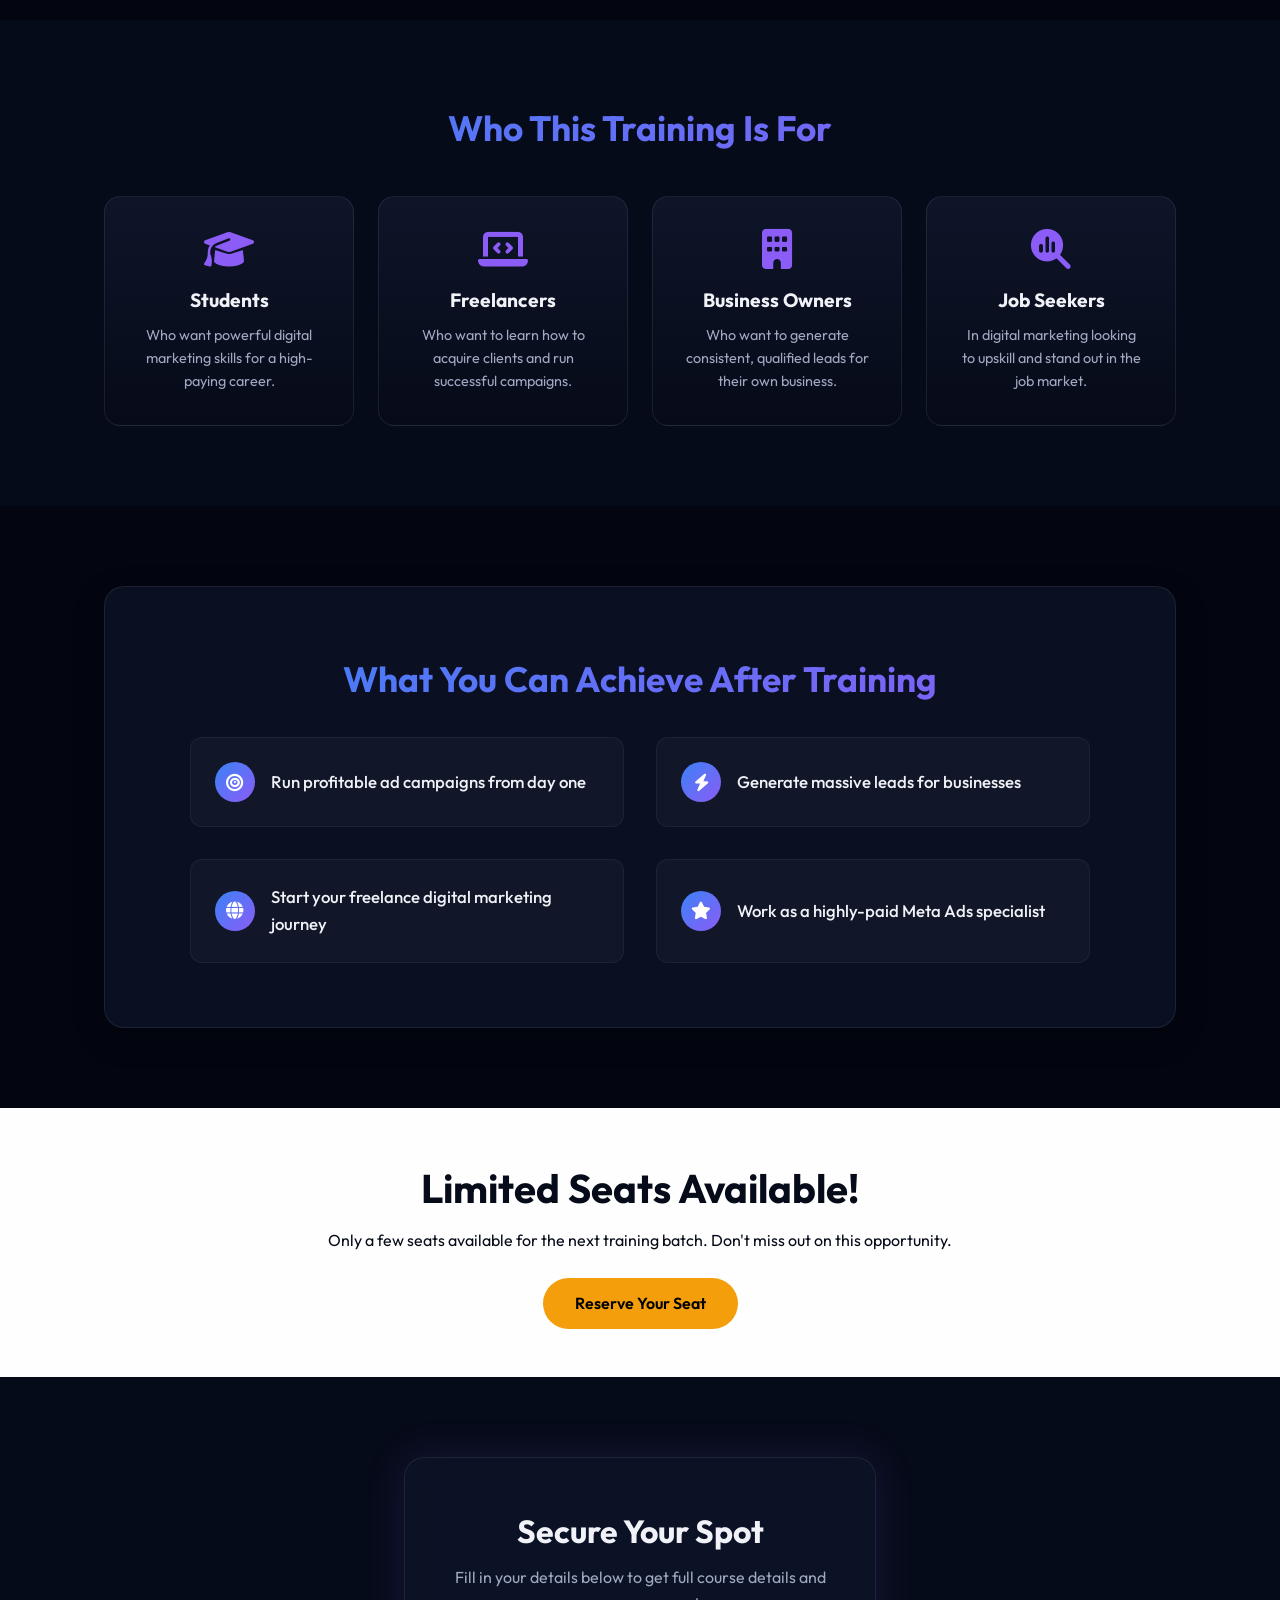
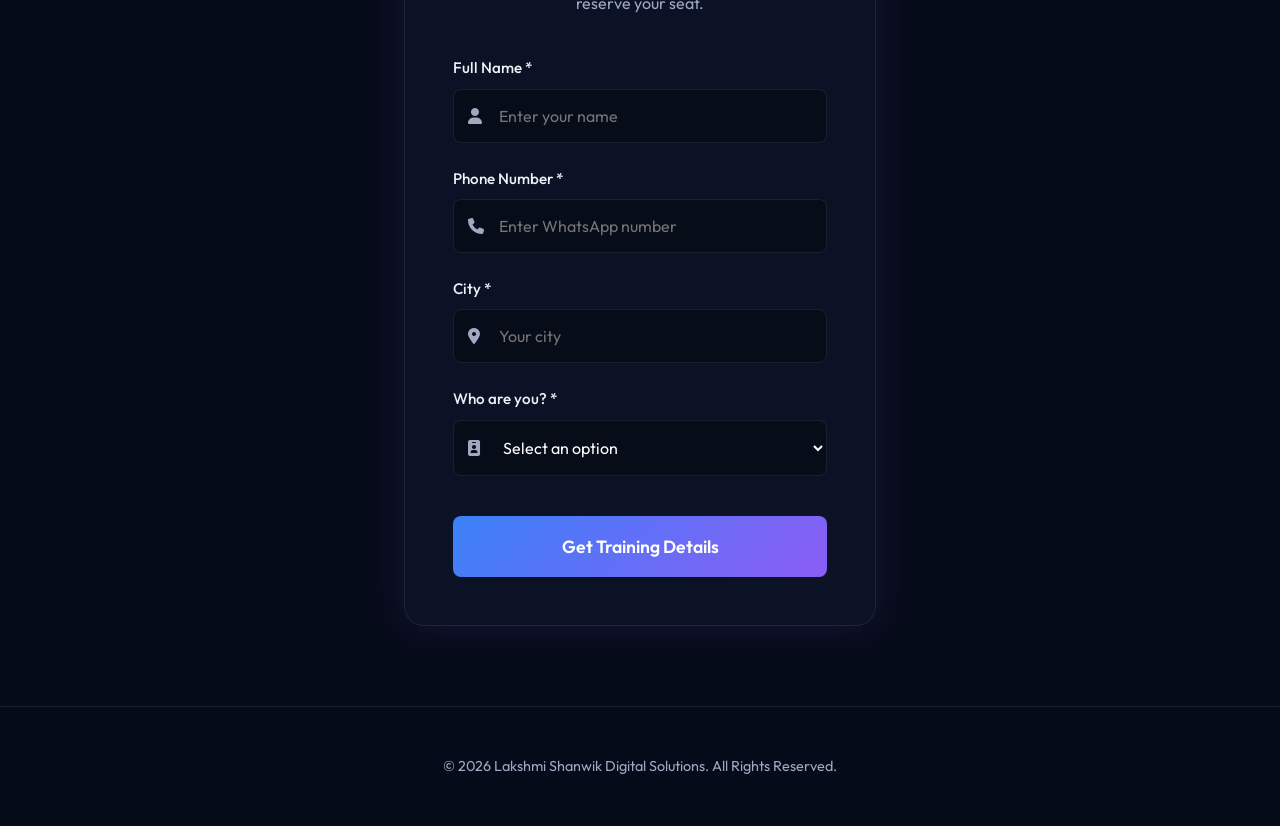
==== commit 55851eca: "Implement Google Sheets integration for lead capture forms" ====
--- a/index.html
+++ b/index.html
@@ -298,9 +298,33 @@
     </footer>
 
     <!-- Floating WhatsApp Button -->
-    <a href="https://wa.me/919052040509?text=Hi!%20I'm%20interested%20in%20the%20Meta%20Ads%20Training." class="whatsapp-float" target="_blank" rel="noopener noreferrer">
+    <a href="#" class="whatsapp-float" id="waFloatBtn">
         <i class="fa-brands fa-whatsapp"></i>
     </a>
+
+    <!-- WhatsApp Lead Capture Modal -->
+    <div id="waModal" class="wa-modal">
+        <div class="wa-modal-content glass-panel">
+            <span class="close-wa-modal" id="closeWaModal">&times;</span>
+            <h3 class="mb-3" style="text-align: center;"><i class="fa-brands fa-whatsapp" style="color: var(--whatsapp);"></i> Start Chat</h3>
+            <p class="mb-3 text-muted" style="text-align: center; font-size: 0.95rem;">Please enter your WhatsApp number directly so we can serve you better.</p>
+            <form id="waForm">
+                <div class="form-group mb-3">
+                    <div class="input-wrapper">
+                        <i class="fa-solid fa-phone" style="color: var(--whatsapp);"></i>
+                        <input type="tel" id="waNumberInput" name="whatsapp_number" required placeholder="Enter WhatsApp number">
+                    </div>
+                </div>
+                <button type="submit" class="wa-btn-submit" id="waSubmitBtn">
+                    <span class="btn-text">Continue to WhatsApp</span>
+                    <div class="loader" style="display: none; border-top-color: white;"></div>
+                </button>
+                <div id="waFormMessage" style="display:none; text-align:center; margin-top:15px; color:var(--whatsapp); font-weight:500;">
+                    Redirecting...
+                </div>
+            </form>
+        </div>
+    </div>
 
     <!-- Sticky Enroll CTA (Mobile mostly) -->
     <div class="sticky-footer-cta">
@@ -314,6 +338,6 @@
 
     <!-- Scripts -->
     <script src="https://unpkg.com/aos@2.3.1/dist/aos.js"></script>
-    <script src="js/script.js"></script>
+    <script src="js/script.js?v=2"></script>
 </body>
 </html>
--- a/css/style.css
+++ b/css/style.css
@@ -70,6 +70,7 @@
     text-align: center;
     background: var(--gradient-brand);
     -webkit-background-clip: text;
+    background-clip: text;
     -webkit-text-fill-color: transparent;
 }
 
@@ -261,6 +262,7 @@
     margin-bottom: 1.5rem;
     background: linear-gradient(to right, #ffffff, #a0a8c2);
     -webkit-background-clip: text;
+    background-clip: text;
     -webkit-text-fill-color: transparent;
 }
 
@@ -622,7 +624,8 @@
 
 /* Urgency Section */
 .urgency {
-    background: linear-gradient(90deg, #b91c1c, #991b1b);
+    background: #ffffff;
+    color: var(--bg-main);
     padding: 3rem 0;
     position: relative;
     overflow: hidden;
@@ -636,7 +639,7 @@
     width: 100%;
     height: 100%;
     background: url('[data-uri]') repeat;
-    opacity: 0.1;
+    opacity: 0.03;
 }
 
 .urgency-content {
@@ -807,6 +810,81 @@
     border-top: 1px solid var(--border-color);
     display: none;
     text-align: center;
+}
+
+/* WhatsApp Modal */
+.wa-modal {
+    display: none;
+    position: fixed;
+    z-index: 2000;
+    left: 0;
+    top: 0;
+    width: 100%;
+    height: 100%;
+    background-color: rgba(6, 11, 25, 0.85);
+    backdrop-filter: blur(5px);
+    align-items: center;
+    justify-content: center;
+}
+
+.wa-modal.show {
+    display: flex;
+}
+
+.wa-modal-content {
+    background: var(--bg-card);
+    border: 1px solid var(--border-color);
+    border-radius: 16px;
+    width: 90%;
+    max-width: 400px;
+    padding: 2.5rem 2rem;
+    position: relative;
+    box-shadow: 0 10px 40px rgba(37, 211, 102, 0.2);
+    animation: modalPop 0.3s ease-out;
+}
+
+@keyframes modalPop {
+    from { transform: scale(0.9); opacity: 0; }
+    to { transform: scale(1); opacity: 1; }
+}
+
+.close-wa-modal {
+    position: absolute;
+    top: 15px;
+    right: 20px;
+    color: var(--text-muted);
+    font-size: 28px;
+    font-weight: bold;
+    cursor: pointer;
+    transition: color 0.3s ease;
+}
+
+.close-wa-modal:hover {
+    color: white;
+}
+
+.wa-btn-submit {
+    background: var(--whatsapp);
+    color: white;
+    width: 100%;
+    padding: 1.2rem;
+    font-size: 1.1rem;
+    border-radius: 8px;
+    border: none;
+    cursor: pointer;
+    font-weight: 600;
+    margin-top: 1rem;
+    transition: all 0.3s ease;
+    display: flex;
+    justify-content: center;
+    align-items: center;
+    position: relative;
+}
+
+.wa-btn-submit:hover {
+    background: #20b858;
+    box-shadow: 0 5px 15px rgba(37, 211, 102, 0.4);
+    transform: translateY(-2px);
 }
 
 /* Scroll to Top Button */
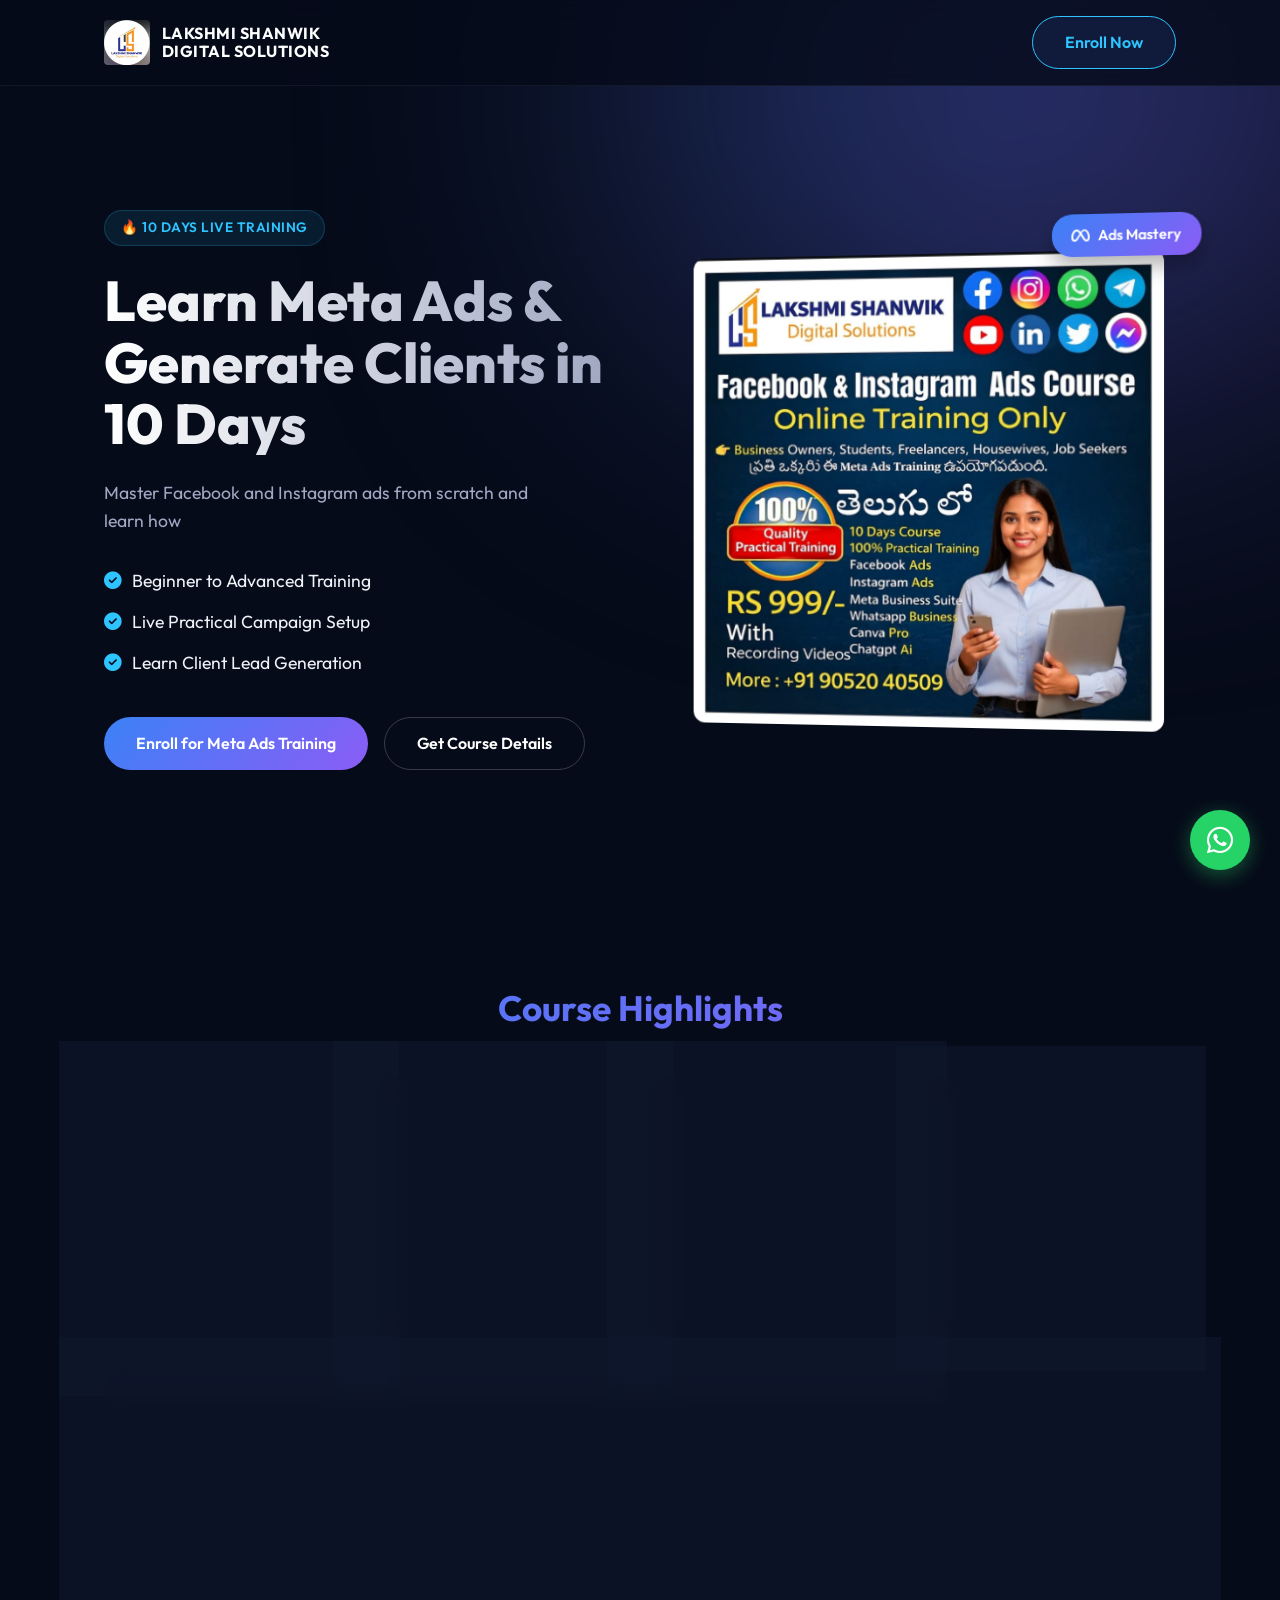
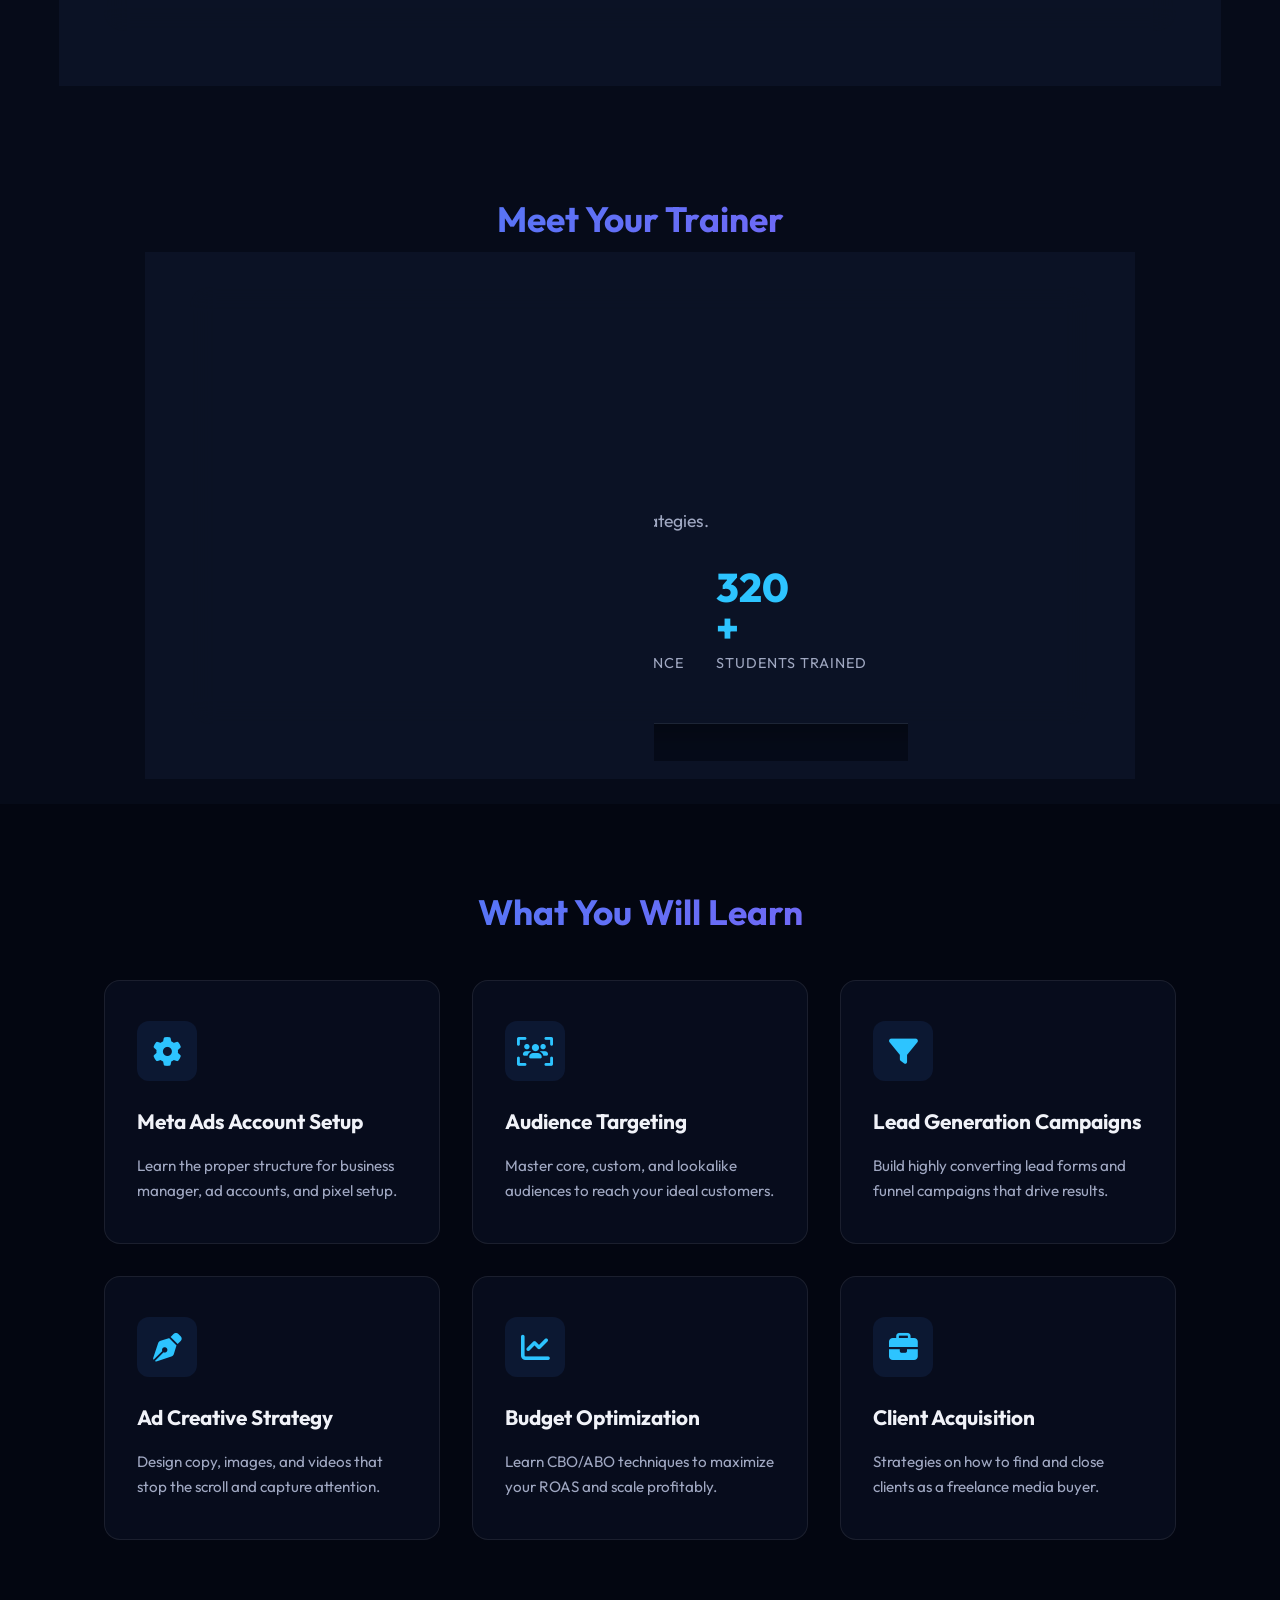
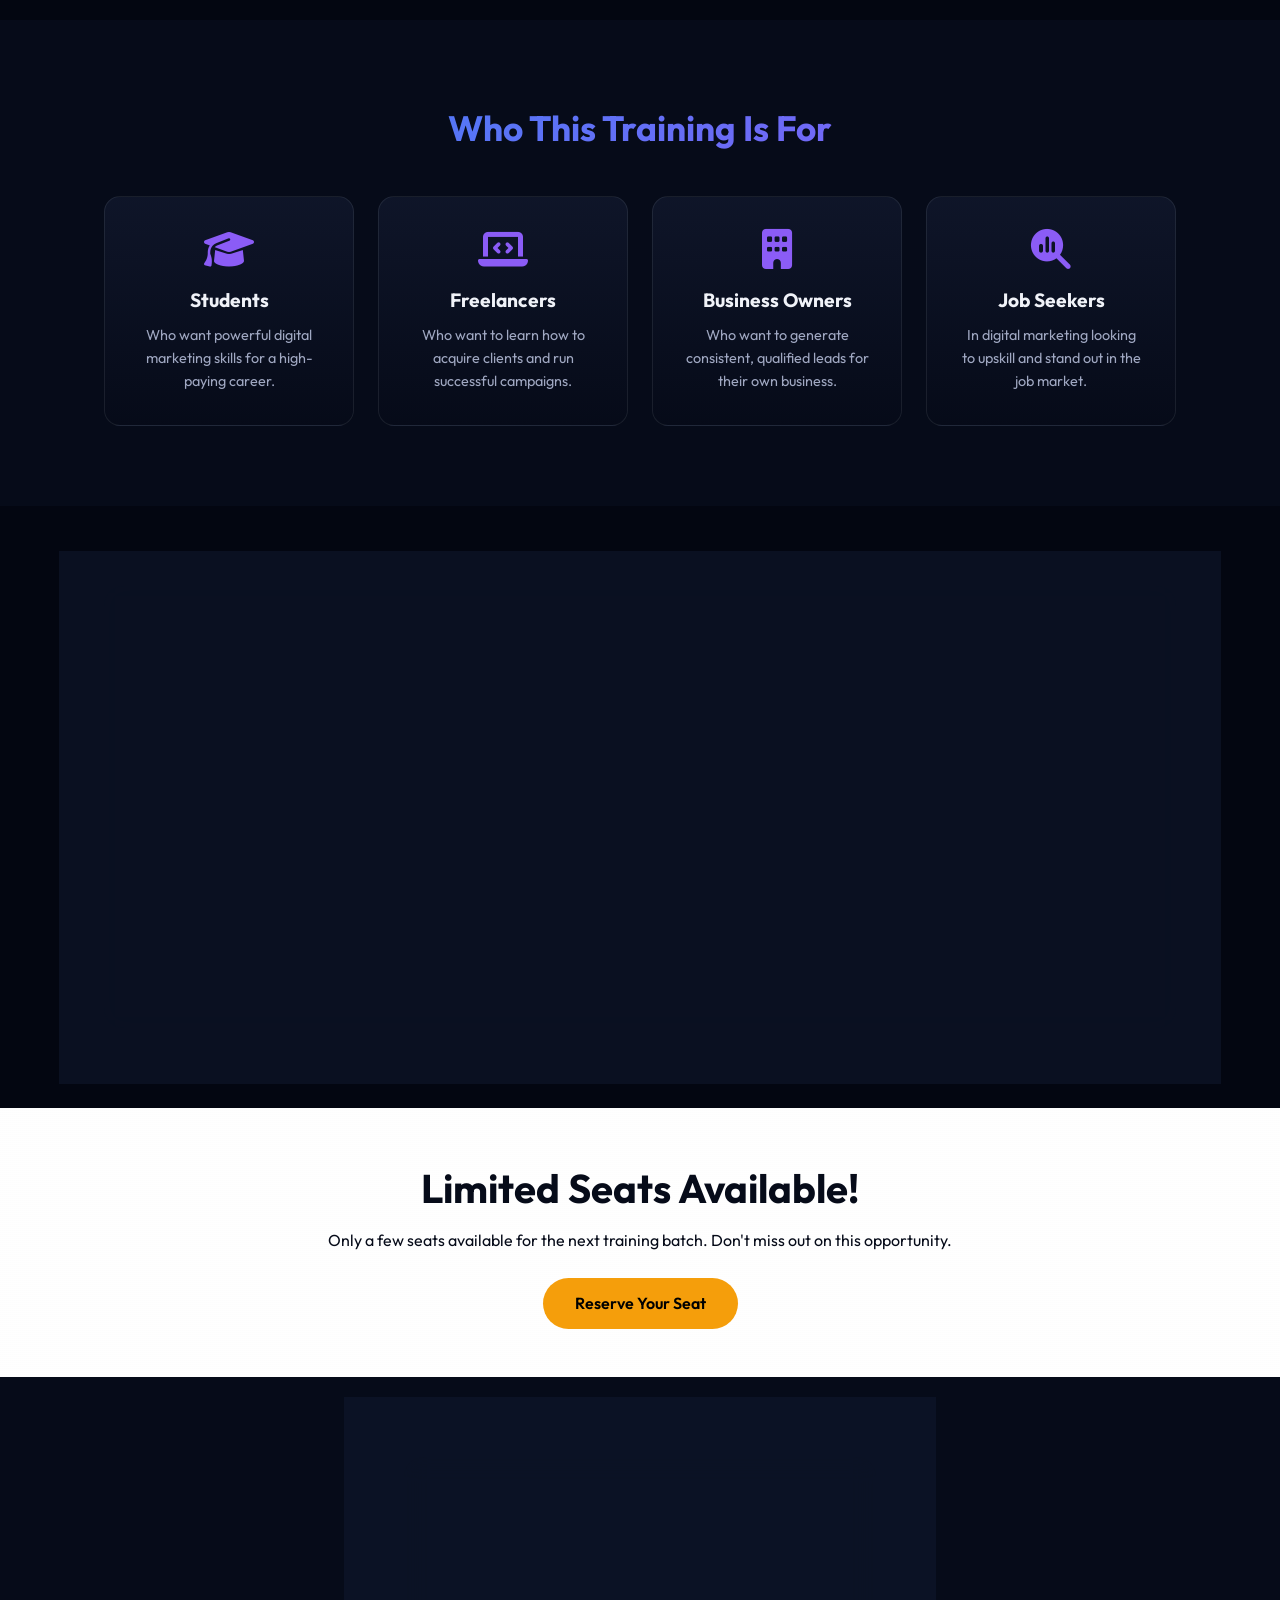
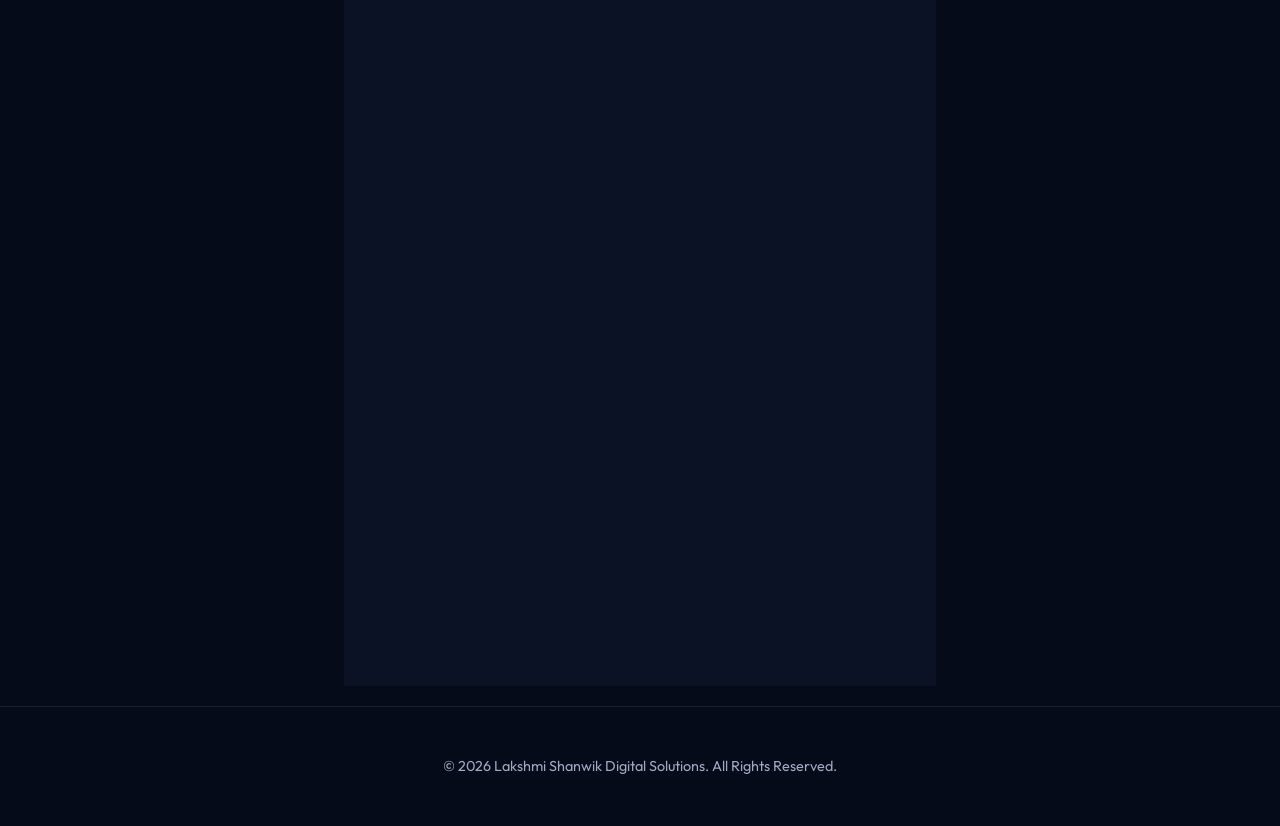
==== commit 8882733a: "Update urgency section to white background and fix CSS caching" ====
--- a/index.html
+++ b/index.html
@@ -12,7 +12,7 @@
     <!-- Font Awesome -->
     <link rel="stylesheet" href="https://cdnjs.cloudflare.com/ajax/libs/font-awesome/6.4.0/css/all.min.css">
     <!-- Custom CSS -->
-    <link rel="stylesheet" href="css/style.css">
+    <link rel="stylesheet" href="css/style.css?v=1.1">
     <!-- AOS CSS -->
     <link href="https://unpkg.com/aos@2.3.1/dist/aos.css" rel="stylesheet">
 </head>
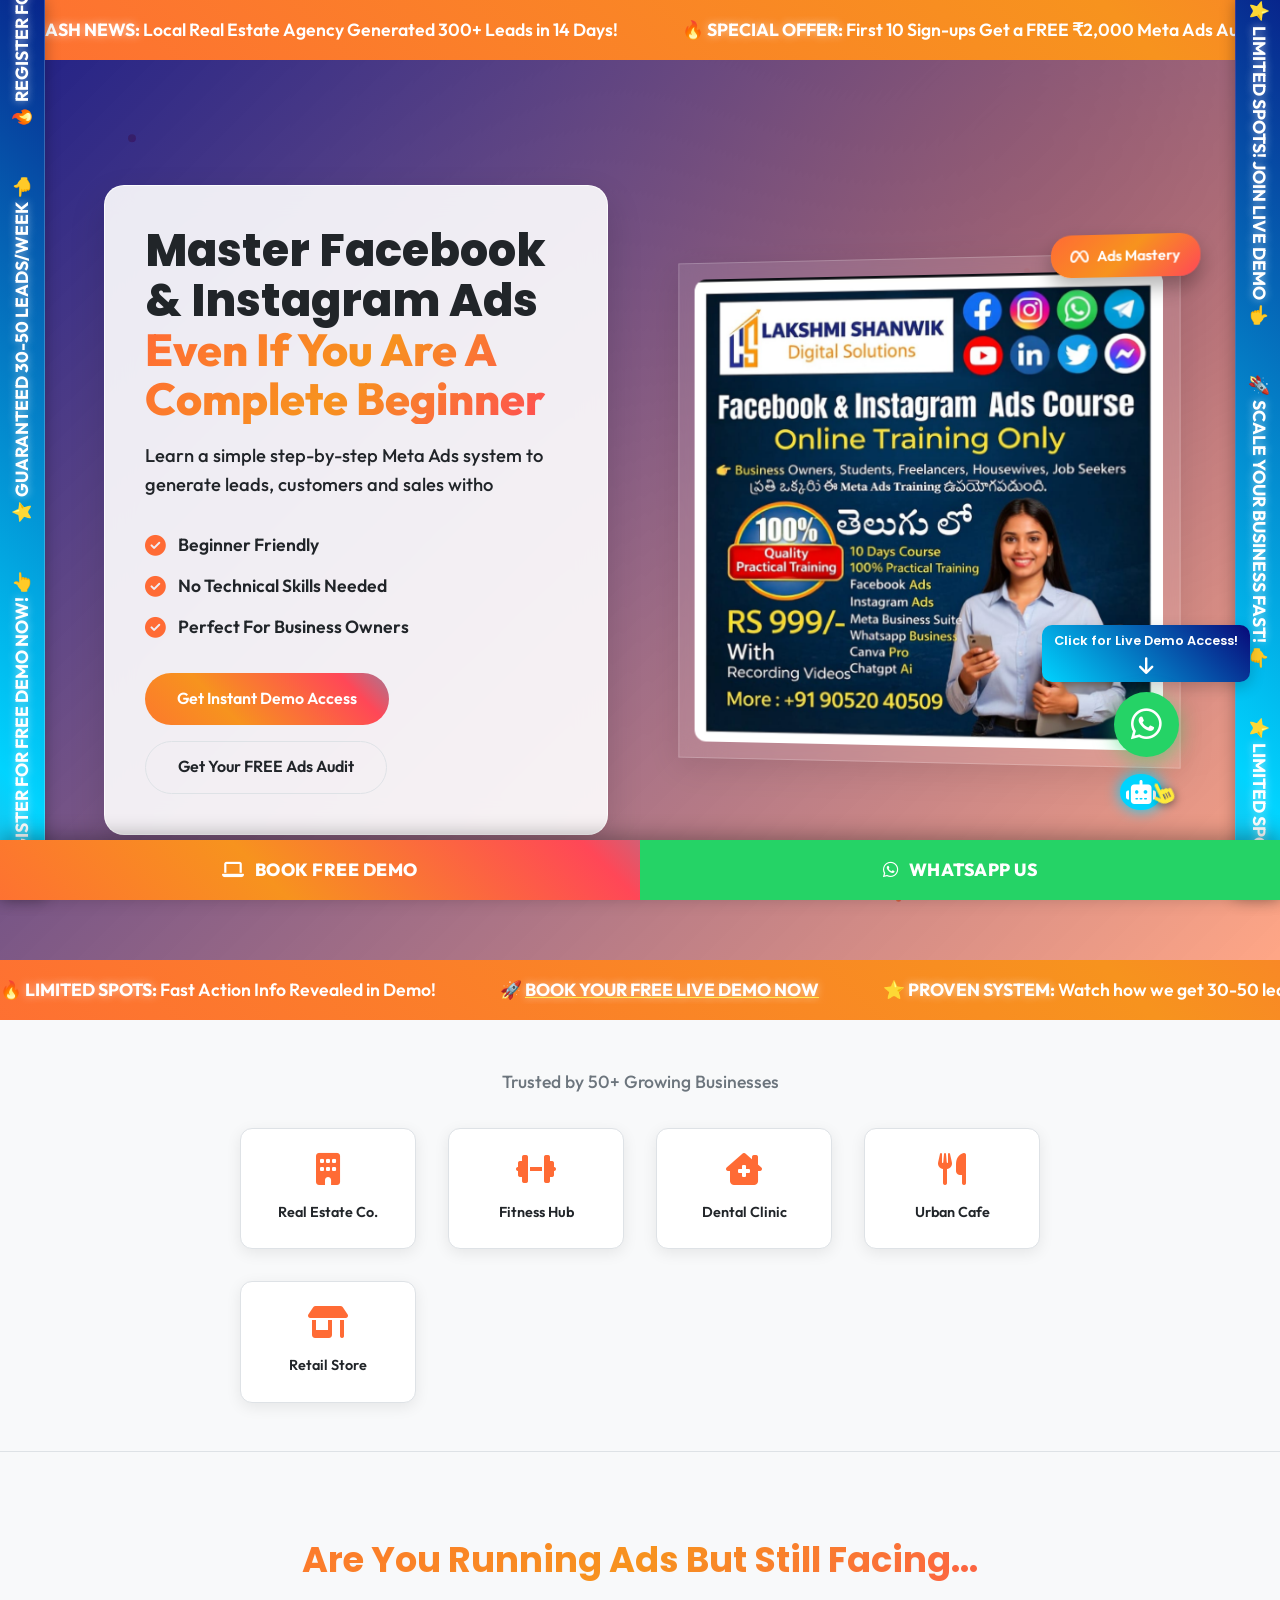
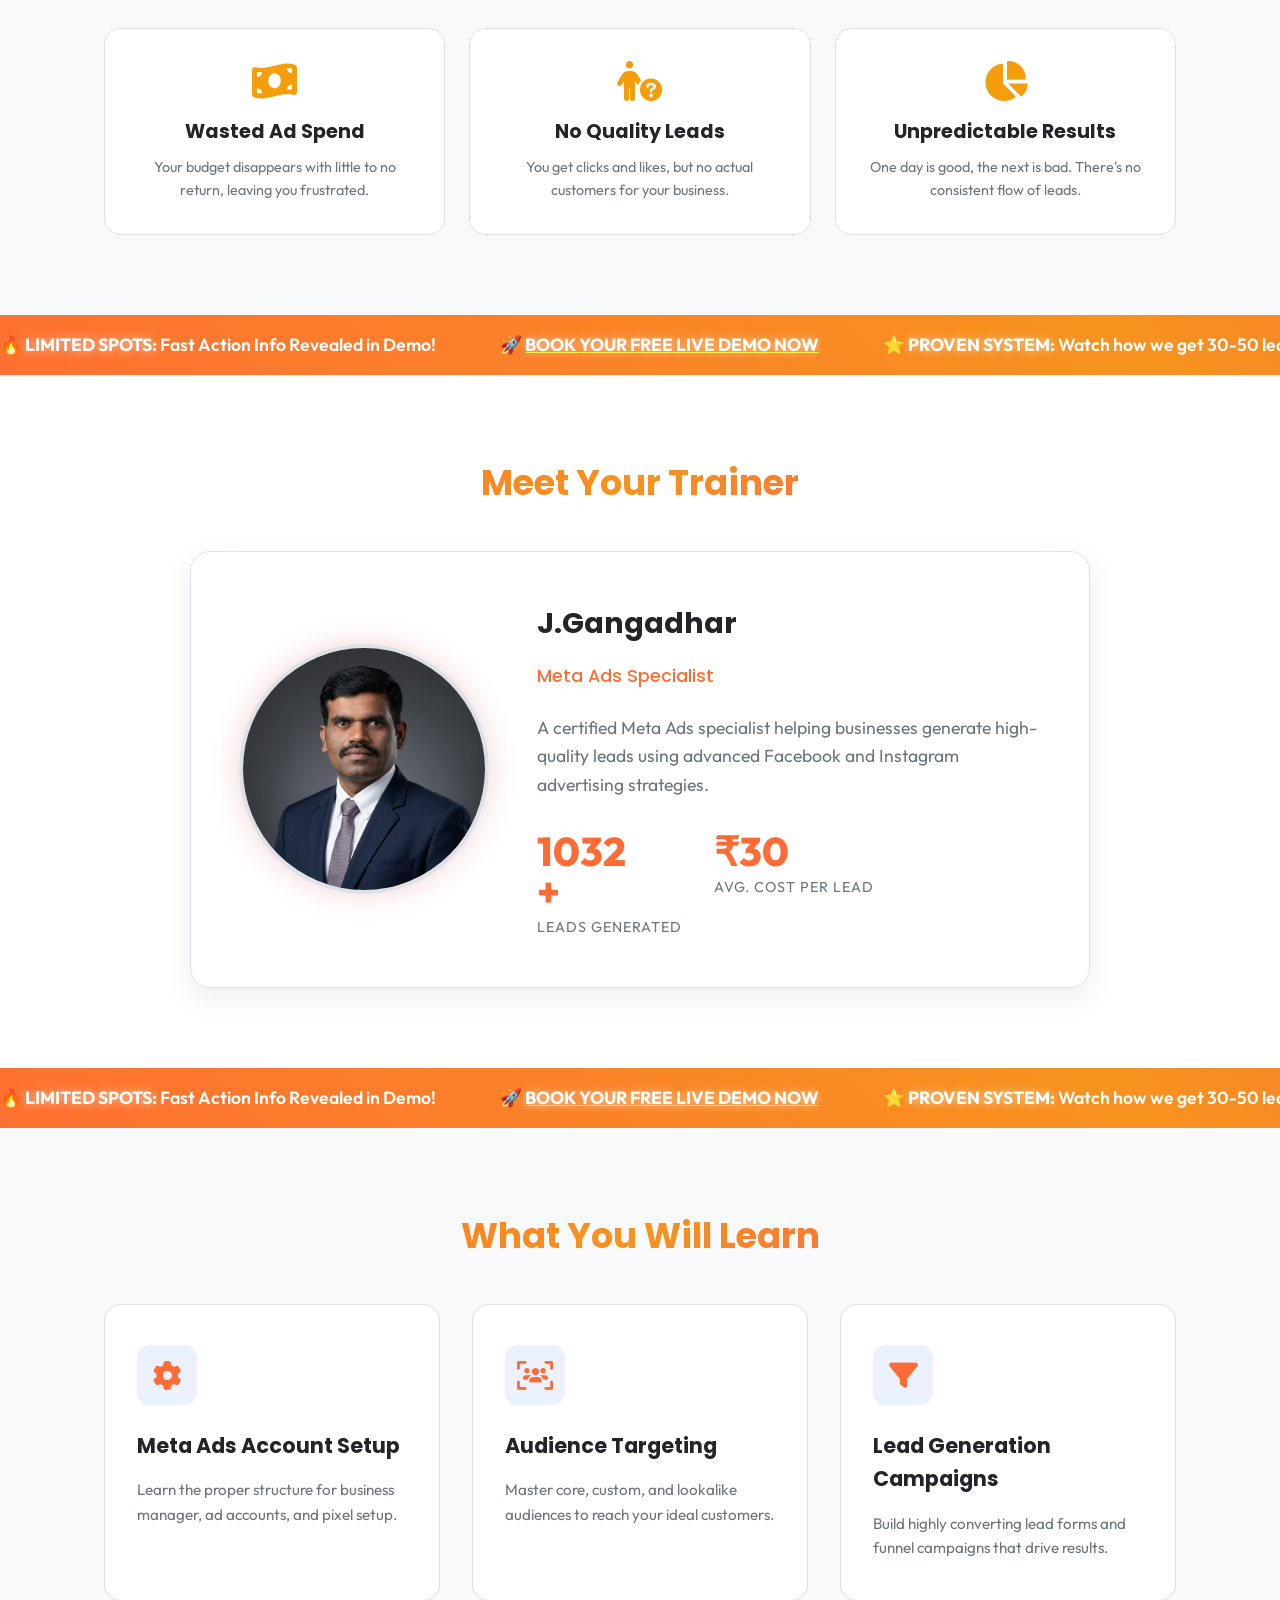
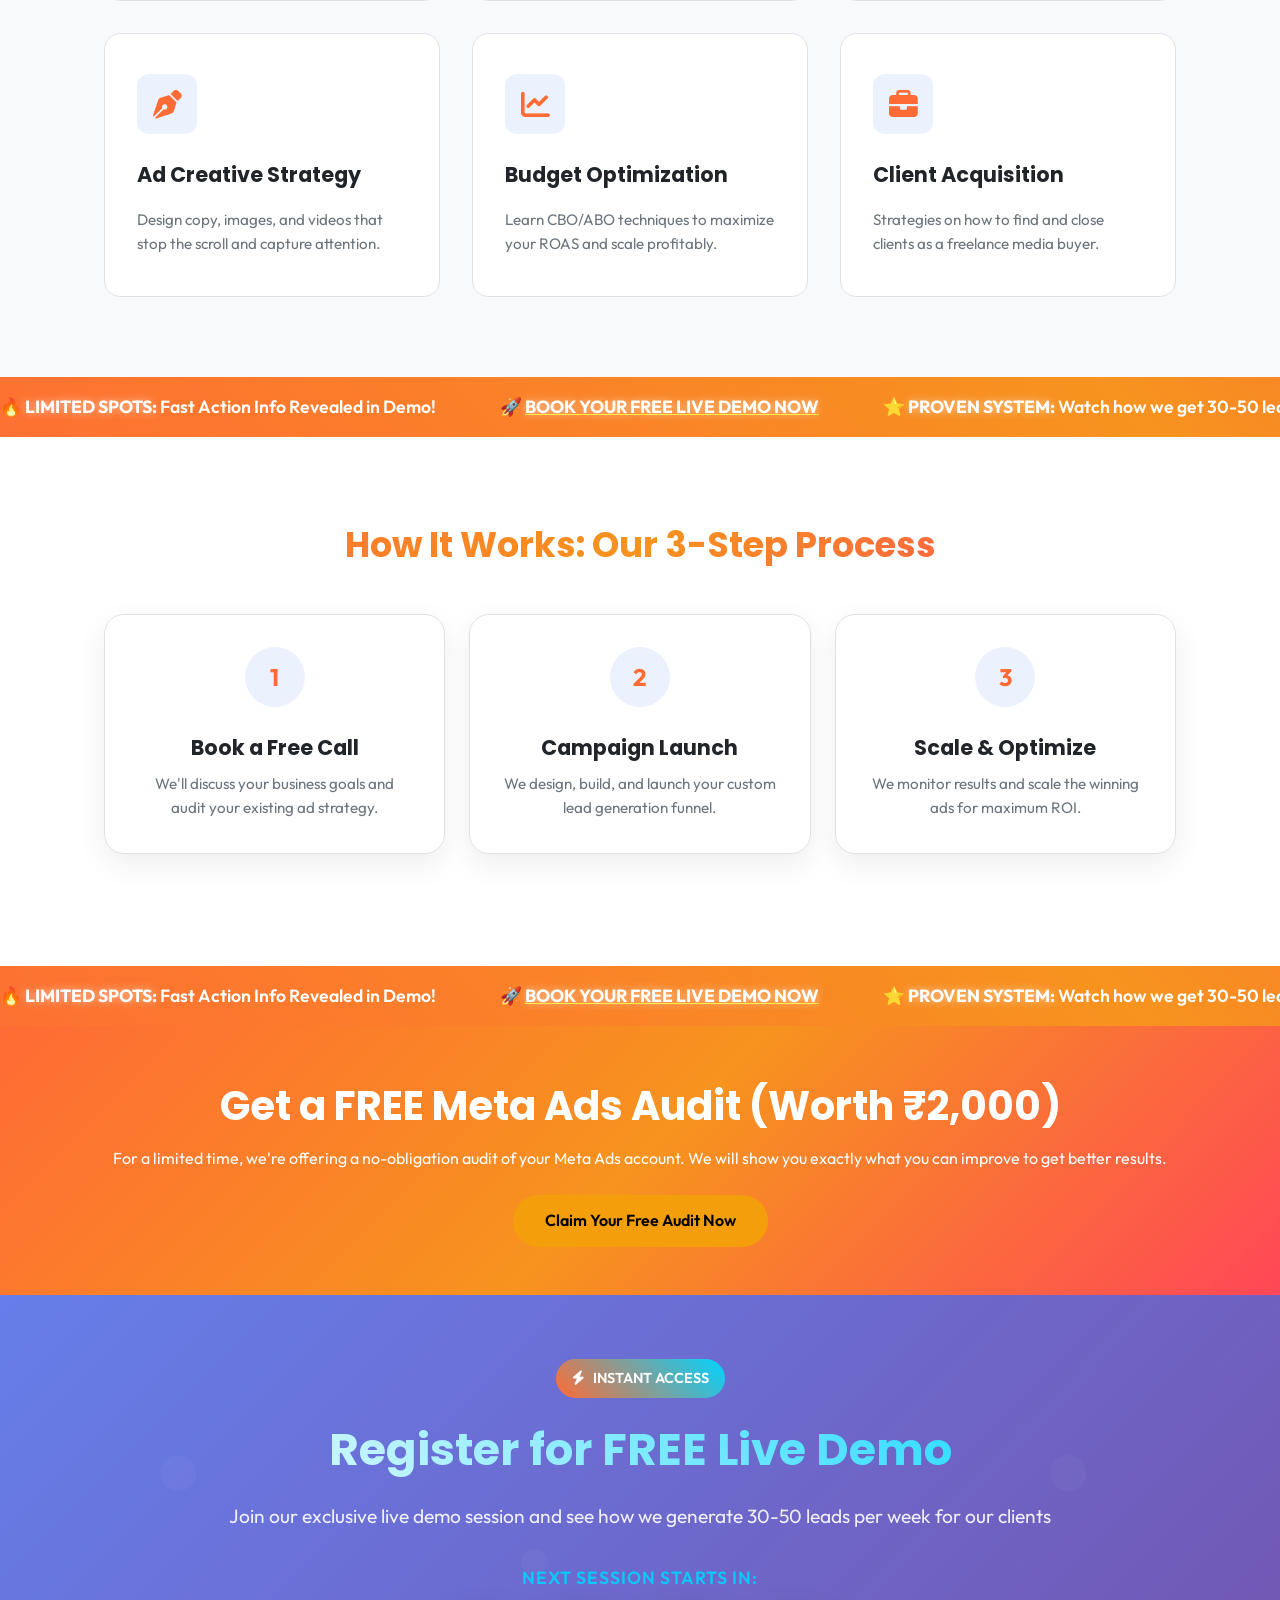
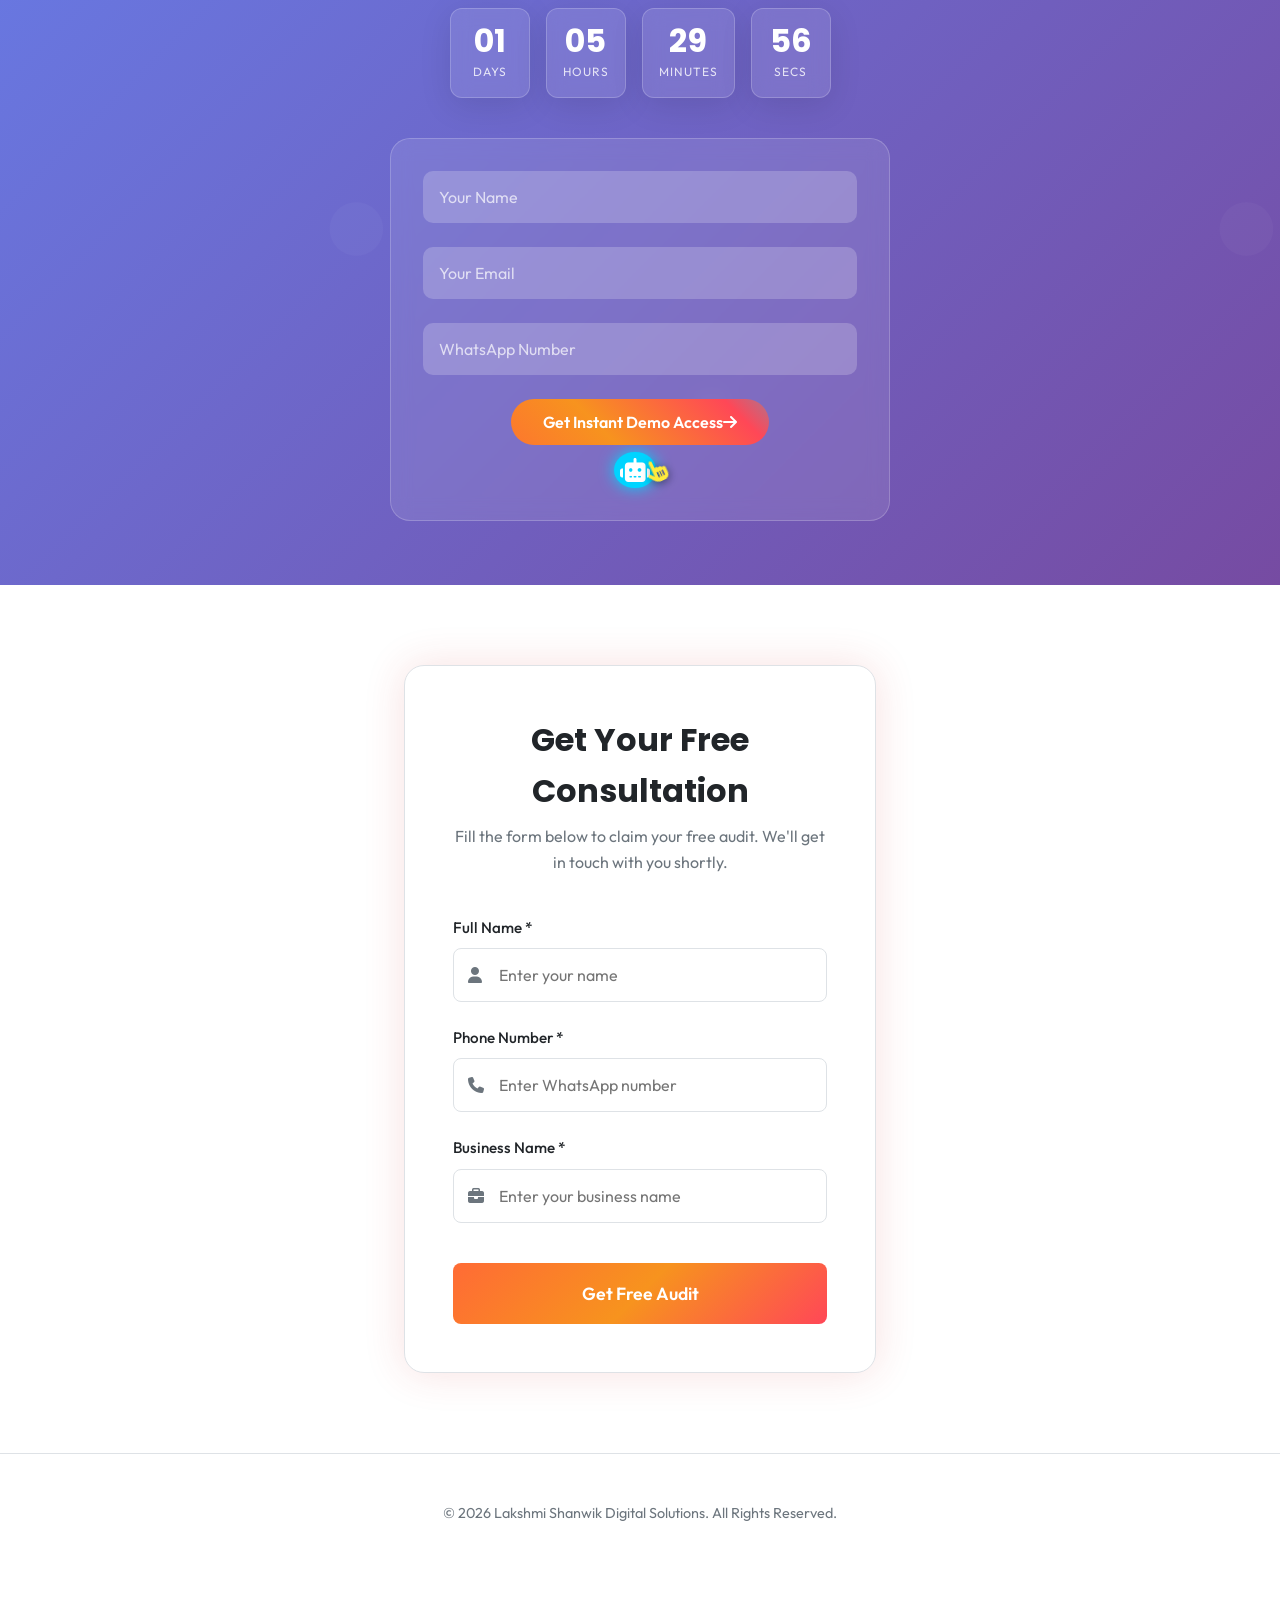
==== commit 08b06504: "feat: enhance landing page UI, add sticky CTA, exit-intent modal, and integrate demo form with Googl" ====
--- a/index.html
+++ b/index.html
@@ -8,7 +8,7 @@
     <!-- Google Fonts -->
     <link rel="preconnect" href="https://fonts.googleapis.com">
     <link rel="preconnect" href="https://fonts.gstatic.com" crossorigin>
-    <link href="https://fonts.googleapis.com/css2?family=Outfit:wght@300;400;500;600;700;800&display=swap" rel="stylesheet">
+    <link href="https://fonts.googleapis.com/css2?family=Outfit:wght@300;400;500;600;700;800&family=Poppins:wght@500;600;700;800;900&display=swap" rel="stylesheet">
     <!-- Font Awesome -->
     <link rel="stylesheet" href="https://cdnjs.cloudflare.com/ajax/libs/font-awesome/6.4.0/css/all.min.css">
     <!-- Custom CSS -->
@@ -17,34 +17,82 @@
     <link href="https://unpkg.com/aos@2.3.1/dist/aos.css" rel="stylesheet">
 </head>
 <body>
-    <!-- Navbar -->
-    <header class="navbar" id="navbar">
-        <div class="container nav-content">
-            <a href="index.html" class="logo-link">
-                <div class="logo">
-                    <img src="images/logo.png.jpeg" alt="Lakshmi Shanwik Logo" id="nav-logo" onerror="this.src='https://via.placeholder.com/150x50?text=LSDS+Logo'">
-                    <span class="brand-name">Lakshmi Shanwik <br>Digital Solutions</span>
-                </div>
-            </a>
-            <a href="#enroll" class="btn btn-primary sticky-cta" id="nav-cta">Enroll Now</a>
-        </div>
-    </header>
-
+    <!-- Energy Particles Background -->
+    <div class="energy-particles">
+        <div class="particle"></div>
+        <div class="particle"></div>
+        <div class="particle"></div>
+        <div class="particle"></div>
+        <div class="particle"></div>
+    </div>
+
+    <!-- Left Side Demo Banner -->
+    <a href="#demo" class="side-banner side-banner-left">
+        <div class="side-banner-wrapper">
+            <div class="side-scrolling-content-horizontal">
+                <span class="ticker-item">🔥 <strong>REGISTER FOR FREE DEMO NOW!</strong> 👉</span>
+                <span class="ticker-item">⭐ <strong>GUARANTEED 30-50 LEADS/WEEK</strong> 👈</span>
+                <span class="ticker-item">🔥 <strong>REGISTER FOR FREE DEMO NOW!</strong> 👉</span>
+                <span class="ticker-item">⭐ <strong>GUARANTEED 30-50 LEADS/WEEK</strong> 👈</span>
+                <!-- Duplicated for continuous seamless loop -->
+                <span class="ticker-item">🔥 <strong>REGISTER FOR FREE DEMO NOW!</strong> 👉</span>
+                <span class="ticker-item">⭐ <strong>GUARANTEED 30-50 LEADS/WEEK</strong> 👈</span>
+                <span class="ticker-item">🔥 <strong>REGISTER FOR FREE DEMO NOW!</strong> 👉</span>
+                <span class="ticker-item">⭐ <strong>GUARANTEED 30-50 LEADS/WEEK</strong> 👈</span>
+            </div>
+        </div>
+    </a>
+
+    <!-- Right Side Demo Banner -->
+    <a href="#demo" class="side-banner side-banner-right">
+        <div class="side-banner-wrapper">
+            <div class="side-scrolling-content-horizontal">
+                <span class="ticker-item">⭐ <strong>LIMITED SPOTS! JOIN LIVE DEMO</strong> 👈</span>
+                <span class="ticker-item">🚀 <strong>SCALE YOUR BUSINESS FAST!</strong> 👉</span>
+                <span class="ticker-item">⭐ <strong>LIMITED SPOTS! JOIN LIVE DEMO</strong> 👈</span>
+                <span class="ticker-item">🚀 <strong>SCALE YOUR BUSINESS FAST!</strong> 👉</span>
+                <!-- Duplicated for continuous seamless loop -->
+                <span class="ticker-item">⭐ <strong>LIMITED SPOTS! JOIN LIVE DEMO</strong> 👈</span>
+                <span class="ticker-item">🚀 <strong>SCALE YOUR BUSINESS FAST!</strong> 👉</span>
+                <span class="ticker-item">⭐ <strong>LIMITED SPOTS! JOIN LIVE DEMO</strong> 👈</span>
+                <span class="ticker-item">🚀 <strong>SCALE YOUR BUSINESS FAST!</strong> 👉</span>
+            </div>
+        </div>
+    </a>
+
+    <!-- Scrolling Information Banner -->
+    <div class="scrolling-banner">
+        <div class="ticker-wrapper">
+            <div class="scrolling-content">
+                <span class="ticker-item">🚨 <strong>FLASH NEWS:</strong> Local Real Estate Agency Generated 300+ Leads in 14 Days!</span>
+                <span class="ticker-item">🔥 <strong>SPECIAL OFFER:</strong> First 10 Sign-ups Get a FREE ₹2,000 Meta Ads Audit!</span>
+                <span class="ticker-item">📈 <strong>TRENDING:</strong> Stop Wasting Ad Spend! Learn Our Secret 3-Step Lead Funnel Today!</span>
+                <span class="ticker-item">⭐ <strong>SUCCESS:</strong> Gym Owner Drops Cost Per Lead to ₹30 Using Our Exact Templates!</span>
+                
+                <!-- Duplicated for continuous seamless loop -->
+                <span class="ticker-item">🚨 <strong>FLASH NEWS:</strong> Local Real Estate Agency Generated 300+ Leads in 14 Days!</span>
+                <span class="ticker-item">🔥 <strong>SPECIAL OFFER:</strong> First 10 Sign-ups Get a FREE ₹2,000 Meta Ads Audit!</span>
+                <span class="ticker-item">📈 <strong>TRENDING:</strong> Stop Wasting Ad Spend! Learn Our Secret 3-Step Lead Funnel Today!</span>
+                <span class="ticker-item">⭐ <strong>SUCCESS:</strong> Gym Owner Drops Cost Per Lead to ₹30 Using Our Exact Templates!</span>
+            </div>
+        </div>
+    </div>
     <!-- Hero Section -->
     <section class="hero">
         <div class="container hero-grid">
             <div class="hero-content" data-aos="fade-right" data-aos-duration="1000">
-                <div class="badge">🔥 10 Days Live Training</div>
-                <h1 class="headline">Learn Meta Ads & Generate Clients in 10 Days</h1>
-                <p class="subheadline">Master Facebook and Instagram ads from scratch and learn how to generate leads for businesses.</p>
-                <ul class="key-points">
-                    <li><i class="fa-solid fa-circle-check text-accent"></i> Beginner to Advanced Training</li>
-                    <li><i class="fa-solid fa-circle-check text-accent"></i> Live Practical Campaign Setup</li>
-                    <li><i class="fa-solid fa-circle-check text-accent"></i> Learn Client Lead Generation</li>
-                </ul>
-                <div class="hero-actions">
-                    <a href="#enroll" class="btn btn-gradient">Enroll for Meta Ads Training</a>
-                    <a href="#details" class="btn btn-outline">Get Course Details</a>
+                <div class="hero-text-card">
+                    <h1 class="headline">Master Facebook & Instagram Ads <span class="highlight-text">Even If You Are A Complete Beginner</span></h1>
+                    <p class="subheadline">Learn a simple step-by-step Meta Ads system to generate leads, customers and sales without wasting money on ads.</p>
+                    <ul class="hero-features">
+                        <li><i class="fa-solid fa-check-circle"></i> Beginner Friendly</li>
+                        <li><i class="fa-solid fa-check-circle"></i> No Technical Skills Needed</li>
+                        <li><i class="fa-solid fa-check-circle"></i> Perfect For Business Owners</li>
+                    </ul>
+                    <div class="hero-actions">
+                        <a href="#demo" class="btn btn-energy jazzy-element">Get Instant Demo Access</a>
+                        <a href="#enroll" class="btn btn-outline btn-subtle-pulse">Get Your FREE Ads Audit</a>
+                    </div>
                 </div>
             </div>
             <div class="hero-visual" data-aos="fade-left" data-aos-duration="1000" data-aos-delay="200">
@@ -59,49 +107,91 @@
         </div>
     </section>
 
-    <!-- Course Details Section -->
-    <section id="details" class="course-details section">
+    <!-- Divider Scrolling Banner -->
+    <div class="scrolling-banner">
+        <div class="ticker-wrapper">
+            <div class="scrolling-content">
+                <span class="ticker-item">🔥 <strong>LIMITED SPOTS:</strong> Fast Action Info Revealed in Demo!</span>
+                <span class="ticker-item">🚀 <a href="#demo" style="color: #ffeb3b; text-decoration: underline;"><strong>BOOK YOUR FREE LIVE DEMO NOW</strong></a></span>
+                <span class="ticker-item">⭐ <strong>PROVEN SYSTEM:</strong> Watch how we get 30-50 leads per week!</span>
+                <!-- Duplicated for continuous loop -->
+                <span class="ticker-item">🔥 <strong>LIMITED SPOTS:</strong> Fast Action Info Revealed in Demo!</span>
+                <span class="ticker-item">🚀 <a href="#demo" style="color: #ffeb3b; text-decoration: underline;"><strong>BOOK YOUR FREE LIVE DEMO NOW</strong></a></span>
+                <span class="ticker-item">⭐ <strong>PROVEN SYSTEM:</strong> Watch how we get 30-50 leads per week!</span>
+            </div>
+        </div>
+    </div>
+
+    <!-- Client Logos Section -->
+    <section class="client-logos">
+        <div class="container text-center">
+            <p class="trusted-text">Trusted by 50+ Growing Businesses</p>
+            <div class="logo-grid">
+                <div class="client-logo jazzy-element">
+                    <i class="fa-solid fa-building"></i> 
+                    <span>Real Estate Co.</span>
+                </div>
+                <div class="client-logo jazzy-element">
+                    <i class="fa-solid fa-dumbbell"></i> 
+                    <span>Fitness Hub</span>
+                </div>
+                <div class="client-logo jazzy-element">
+                    <i class="fa-solid fa-house-chimney-medical"></i> 
+                    <span>Dental Clinic</span>
+                </div>
+                <div class="client-logo jazzy-element">
+                    <i class="fa-solid fa-utensils"></i> 
+                    <span>Urban Cafe</span>
+                </div>
+                <div class="client-logo jazzy-element">
+                    <i class="fa-solid fa-shop"></i> 
+                    <span>Retail Store</span>
+                </div>
+            </div>
+        </div>
+    </section>
+
+    <!-- Problem Section -->
+    <section id="problem" class="problem-section section bg-darker">
         <div class="container">
-            <h2 class="section-title" data-aos="fade-up">Course Highlights</h2>
-            <div class="details-grid">
-                <div class="detail-card glass-panel">
-                    <div class="detail-icon"><i class="fa-solid fa-language"></i></div>
-                    <h3>100% తెలుగు లో</h3>
-                    <p>Learn comfortably in your native language (Telugu).</p>
-                </div>
-                <div class="detail-card glass-panel">
-                    <div class="detail-icon"><i class="fa-solid fa-calendar-days"></i></div>
-                    <h3>10 Days Course</h3>
-                    <p>Intensive, fast-tracked learning to master Meta Ads.</p>
-                </div>
-                <div class="detail-card glass-panel">
-                    <div class="detail-icon"><i class="fa-solid fa-desktop"></i></div>
-                    <h3>Online Training</h3>
-                    <p>100% Quality Practical online sessions.</p>
-                </div>
-                <div class="detail-card glass-panel highlight-card">
-                    <div class="detail-icon"><i class="fa-solid fa-tag"></i></div>
-                    <h3>RS 999/- Only</h3>
-                    <p>Includes lifetime access to recording videos.</p>
-                </div>
-            </div>
-
-            <div class="curriculum-box glass-panel mt-4" data-aos="zoom-in" data-aos-duration="800">
-                <h3 class="text-center mb-3">Tools & Curriculum Included</h3>
-                <div class="tags-container">
-                    <span class="tech-tag"><i class="fa-brands fa-facebook"></i> Facebook Ads</span>
-                    <span class="tech-tag"><i class="fa-brands fa-instagram"></i> Instagram Ads</span>
-                    <span class="tech-tag"><i class="fa-solid fa-briefcase"></i> Meta Business Suite</span>
-                    <span class="tech-tag"><i class="fa-brands fa-whatsapp"></i> Whatsapp Business</span>
-                    <span class="tech-tag"><i class="fa-solid fa-palette"></i> Canva Pro</span>
-                    <span class="tech-tag"><i class="fa-solid fa-robot"></i> Chatgpt Ai</span>
-                </div>
-            </div>
-        </div>
-    </section>
-
-    <!-- Trainer Section -->
-    <section class="trainer section">
+            <h2 class="section-title" data-aos="fade-up">Are You Running Ads But Still Facing...</h2>
+            <div class="audience-grid">
+                <div class="audience-card">
+                    <i class="fa-solid fa-money-bill-wave"></i>
+                    <h3>Wasted Ad Spend</h3>
+                    <p>Your budget disappears with little to no return, leaving you frustrated.</p>
+                </div>
+                <div class="audience-card">
+                    <i class="fa-solid fa-person-circle-question"></i>
+                    <h3>No Quality Leads</h3>
+                    <p>You get clicks and likes, but no actual customers for your business.</p>
+                </div>
+                <div class="audience-card">
+                    <i class="fa-solid fa-chart-pie"></i>
+                    <h3>Unpredictable Results</h3>
+                    <p>One day is good, the next is bad. There's no consistent flow of leads.</p>
+                </div>
+            </div>
+        </div>
+    </section>
+
+    <!-- Divider Scrolling Banner -->
+    <div class="scrolling-banner">
+        <div class="ticker-wrapper">
+            <div class="scrolling-content">
+                <span class="ticker-item">🔥 <strong>LIMITED SPOTS:</strong> Fast Action Info Revealed in Demo!</span>
+                <span class="ticker-item">🚀 <a href="#demo" style="color: #ffeb3b; text-decoration: underline;"><strong>BOOK YOUR FREE LIVE DEMO NOW</strong></a></span>
+                <span class="ticker-item">⭐ <strong>PROVEN SYSTEM:</strong> Watch how we get 30-50 leads per week!</span>
+                <!-- Duplicated for continuous loop -->
+                <span class="ticker-item">🔥 <strong>LIMITED SPOTS:</strong> Fast Action Info Revealed in Demo!</span>
+                <span class="ticker-item">🚀 <a href="#demo" style="color: #ffeb3b; text-decoration: underline;"><strong>BOOK YOUR FREE LIVE DEMO NOW</strong></a></span>
+                <span class="ticker-item">⭐ <strong>PROVEN SYSTEM:</strong> Watch how we get 30-50 leads per week!</span>
+            </div>
+        </div>
+    </div>
+
+    <!-- Results / Proof Section -->
+    <section class="trainer section" id="results">
         <div class="container">
             <h2 class="section-title" data-aos="fade-up">Meet Your Trainer</h2>
             <div class="trainer-card glass-panel" data-aos="fade-up" data-aos-delay="100">
@@ -113,13 +203,13 @@
                     <h4 class="text-accent mb-3" style="font-size: 1.1rem; font-weight: 500;">Meta Ads Specialist</h4>
                     <p class="trainer-desc">A certified Meta Ads specialist helping businesses generate high-quality leads using advanced Facebook and Instagram advertising strategies.</p>
                     <div class="stats-grid">
-                        <div class="stat-item">
-                            <span class="stat-number count-up" data-target="5">0</span><span class="stat-number">+</span>
-                            <span class="stat-label">Years Experience</span>
+                         <div class="stat-item">
+                            <span class="stat-number count-up" data-target="1200">0</span><span class="stat-number">+</span>
+                            <span class="stat-label">Leads Generated</span>
                         </div>
                         <div class="stat-item">
-                            <span class="stat-number count-up" data-target="1000">0</span><span class="stat-number">+</span>
-                            <span class="stat-label">Students Trained</span>
+                            <span class="stat-number">₹<span class="count-up" data-target="30">0</span></span>
+                            <span class="stat-label">Avg. Cost Per Lead</span>
                         </div>
                     </div>
                 </div>
@@ -127,8 +217,23 @@
         </div>
     </section>
 
-    <!-- What You Will Learn Section -->
-    <section class="learning section bg-darker">
+    <!-- Divider Scrolling Banner -->
+    <div class="scrolling-banner">
+        <div class="ticker-wrapper">
+            <div class="scrolling-content">
+                <span class="ticker-item">🔥 <strong>LIMITED SPOTS:</strong> Fast Action Info Revealed in Demo!</span>
+                <span class="ticker-item">🚀 <a href="#demo" style="color: #ffeb3b; text-decoration: underline;"><strong>BOOK YOUR FREE LIVE DEMO NOW</strong></a></span>
+                <span class="ticker-item">⭐ <strong>PROVEN SYSTEM:</strong> Watch how we get 30-50 leads per week!</span>
+                <!-- Duplicated for continuous loop -->
+                <span class="ticker-item">🔥 <strong>LIMITED SPOTS:</strong> Fast Action Info Revealed in Demo!</span>
+                <span class="ticker-item">🚀 <a href="#demo" style="color: #ffeb3b; text-decoration: underline;"><strong>BOOK YOUR FREE LIVE DEMO NOW</strong></a></span>
+                <span class="ticker-item">⭐ <strong>PROVEN SYSTEM:</strong> Watch how we get 30-50 leads per week!</span>
+            </div>
+        </div>
+    </div>
+
+    <!-- Solution Section -->
+    <section class="learning section bg-darker" id="solution">
         <div class="container">
             <h2 class="section-title" data-aos="fade-up">What You Will Learn</h2>
             <div class="courses-grid">
@@ -166,68 +271,110 @@
         </div>
     </section>
 
-    <!-- Who This Training Is For -->
-    <section class="target-audience section">
+    <!-- Divider Scrolling Banner -->
+    <div class="scrolling-banner">
+        <div class="ticker-wrapper">
+            <div class="scrolling-content">
+                <span class="ticker-item">🔥 <strong>LIMITED SPOTS:</strong> Fast Action Info Revealed in Demo!</span>
+                <span class="ticker-item">🚀 <a href="#demo" style="color: #ffeb3b; text-decoration: underline;"><strong>BOOK YOUR FREE LIVE DEMO NOW</strong></a></span>
+                <span class="ticker-item">⭐ <strong>PROVEN SYSTEM:</strong> Watch how we get 30-50 leads per week!</span>
+                <!-- Duplicated for continuous loop -->
+                <span class="ticker-item">🔥 <strong>LIMITED SPOTS:</strong> Fast Action Info Revealed in Demo!</span>
+                <span class="ticker-item">🚀 <a href="#demo" style="color: #ffeb3b; text-decoration: underline;"><strong>BOOK YOUR FREE LIVE DEMO NOW</strong></a></span>
+                <span class="ticker-item">⭐ <strong>PROVEN SYSTEM:</strong> Watch how we get 30-50 leads per week!</span>
+            </div>
+        </div>
+    </div>
+
+    <!-- Process Section -->
+    <section id="process" class="course-details section">
         <div class="container">
-            <h2 class="section-title" data-aos="fade-up">Who This Training Is For</h2>
-            <div class="audience-grid">
-                <div class="audience-card">
-                    <i class="fa-solid fa-graduation-cap"></i>
-                    <h3>Students</h3>
-                    <p>Who want powerful digital marketing skills for a high-paying career.</p>
-                </div>
-                <div class="audience-card">
-                    <i class="fa-solid fa-laptop-code"></i>
-                    <h3>Freelancers</h3>
-                    <p>Who want to learn how to acquire clients and run successful campaigns.</p>
-                </div>
-                <div class="audience-card">
-                    <i class="fa-solid fa-building"></i>
-                    <h3>Business Owners</h3>
-                    <p>Who want to generate consistent, qualified leads for their own business.</p>
-                </div>
-                <div class="audience-card">
-                    <i class="fa-solid fa-magnifying-glass-chart"></i>
-                    <h3>Job Seekers</h3>
-                    <p>In digital marketing looking to upskill and stand out in the job market.</p>
-                </div>
-            </div>
-        </div>
-    </section>
-
-    <!-- Results / Benefits Section -->
-    <section class="benefits section bg-darker">
-        <div class="container">
-            <div class="benefits-wrapper glass-panel" data-aos="zoom-in-up" data-aos-duration="800">
-                <h2 class="section-title text-center" style="margin-bottom: 30px;">What You Can Achieve After Training</h2>
-                <ul class="benefits-list">
-                    <li>
-                        <div class="benefit-icon"><i class="fa-solid fa-bullseye"></i></div>
-                        <div class="benefit-text">Run profitable ad campaigns from day one</div>
-                    </li>
-                    <li>
-                        <div class="benefit-icon"><i class="fa-solid fa-bolt"></i></div>
-                        <div class="benefit-text">Generate massive leads for businesses</div>
-                    </li>
-                    <li>
-                        <div class="benefit-icon"><i class="fa-solid fa-globe"></i></div>
-                        <div class="benefit-text">Start your freelance digital marketing journey</div>
-                    </li>
-                    <li>
-                        <div class="benefit-icon"><i class="fa-solid fa-star"></i></div>
-                        <div class="benefit-text">Work as a highly-paid Meta Ads specialist</div>
-                    </li>
-                </ul>
-            </div>
-        </div>
-    </section>
-
-    <!-- Urgency Section -->
-    <section class="urgency">
+            <h2 class="section-title" data-aos="fade-up">How It Works: Our 3-Step Process</h2>
+            <div class="details-grid">
+                <div class="detail-card glass-panel">
+                    <div class="detail-icon">1</div>
+                    <h3>Book a Free Call</h3>
+                    <p>We'll discuss your business goals and audit your existing ad strategy.</p>
+                </div>
+                <div class="detail-card glass-panel">
+                    <div class="detail-icon">2</div>
+                    <h3>Campaign Launch</h3>
+                    <p>We design, build, and launch your custom lead generation funnel.</p>
+                </div>
+                <div class="detail-card glass-panel">
+                    <div class="detail-icon">3</div>
+                    <h3>Scale & Optimize</h3>
+                    <p>We monitor results and scale the winning ads for maximum ROI.</p>
+                </div>
+            </div>
+        </div>
+    </section>
+
+    <!-- Divider Scrolling Banner -->
+    <div class="scrolling-banner">
+        <div class="ticker-wrapper">
+            <div class="scrolling-content">
+                <span class="ticker-item">🔥 <strong>LIMITED SPOTS:</strong> Fast Action Info Revealed in Demo!</span>
+                <span class="ticker-item">🚀 <a href="#demo" style="color: #ffeb3b; text-decoration: underline;"><strong>BOOK YOUR FREE LIVE DEMO NOW</strong></a></span>
+                <span class="ticker-item">⭐ <strong>PROVEN SYSTEM:</strong> Watch how we get 30-50 leads per week!</span>
+                <!-- Duplicated for continuous loop -->
+                <span class="ticker-item">🔥 <strong>LIMITED SPOTS:</strong> Fast Action Info Revealed in Demo!</span>
+                <span class="ticker-item">🚀 <a href="#demo" style="color: #ffeb3b; text-decoration: underline;"><strong>BOOK YOUR FREE LIVE DEMO NOW</strong></a></span>
+                <span class="ticker-item">⭐ <strong>PROVEN SYSTEM:</strong> Watch how we get 30-50 leads per week!</span>
+            </div>
+        </div>
+    </div>
+
+    <!-- Offer Section -->
+    <section class="urgency" id="offer">
         <div class="container urgency-content text-center">
-            <h2>Limited Seats Available!</h2>
-            <p>Only a few seats available for the next training batch. Don't miss out on this opportunity.</p>
-            <a href="#enroll" class="btn btn-warning mt-4 pulse-btn">Reserve Your Seat</a>
+            <h2>Get a FREE Meta Ads Audit (Worth ₹2,000)</h2>
+            <p>For a limited time, we're offering a no-obligation audit of your Meta Ads account. We will show you exactly what you can improve to get better results.</p>
+            <a href="#enroll" class="btn btn-warning mt-4 pulse-btn">Claim Your Free Audit Now</a>
+        </div>
+    </section>
+
+    <!-- Demo Registration Section -->
+    <section class="demo-section" id="demo">
+        <div class="container demo-content">
+            <div class="instant-access">
+                <i class="fa-solid fa-zap"></i>
+                <span>INSTANT ACCESS</span>
+            </div>
+            <h2>Register for FREE Live Demo</h2>
+            <p>Join our exclusive live demo session and see how we generate 30-50 leads per week for our clients</p>
+            
+            <div class="countdown-wrapper">
+                <p class="countdown-title">Next Session Starts In:</p>
+                <div class="countdown-timer" id="demoCountdown">
+                    <div class="time-box"><span id="days">00</span><small>Days</small></div>
+                    <div class="time-box"><span id="hours">00</span><small>Hours</small></div>
+                    <div class="time-box"><span id="minutes">00</span><small>Minutes</small></div>
+                    <div class="time-box"><span id="seconds">00</span><small>Secs</small></div>
+                </div>
+            </div>
+
+            <form class="demo-form" id="demoForm">
+                <div class="form-group">
+                    <input type="text" id="demoName" name="demoName" placeholder="Your Name" required>
+                </div>
+                <div class="form-group">
+                    <input type="email" id="demoEmail" name="demoEmail" placeholder="Your Email" required>
+                </div>
+                <div class="form-group">
+                    <input type="tel" id="demoPhone" name="demoPhone" placeholder="WhatsApp Number" required>
+                </div>
+                <div style="position: relative;">
+                    <button type="submit" class="btn btn-energy w-100">
+                        <span>Get Instant Demo Access</span>
+                        <i class="fa-solid fa-arrow-right"></i>
+                    </button>
+                    <div class="ai-avatar-pointer demo-pointer">
+                        <i class="fa-solid fa-robot ai-icon"></i>
+                        <i class="fa-solid fa-hand-pointer click-icon"></i>
+                    </div>
+                </div>
+            </form>
         </div>
     </section>
 
@@ -235,8 +382,8 @@
     <section id="enroll" class="lead-capture section">
         <div class="container form-container">
             <div class="form-wrapper glass-panel shadow-glow" data-aos="flip-up" data-aos-duration="1000">
-                <h2 class="form-title">Secure Your Spot</h2>
-                <p class="form-subtitle">Fill in your details below to get full course details and reserve your seat.</p>
+                <h2 class="form-title">Get Your Free Consultation</h2>
+                <p class="form-subtitle">Fill the form below to claim your free audit. We'll get in touch with you shortly.</p>
                 
                 <form id="enrollmentForm" class="meta-form">
                     <div class="form-group">
@@ -256,39 +403,68 @@
                     </div>
                     
                     <div class="form-group">
-                        <label for="city">City *</label>
+                        <label for="business">Business Name *</label>
                         <div class="input-wrapper">
-                            <i class="fa-solid fa-location-dot"></i>
-                            <input type="text" id="city" name="city" required placeholder="Your city">
-                        </div>
-                    </div>
-                    
-                    <div class="form-group">
-                        <label for="userType">Who are you? *</label>
-                        <div class="input-wrapper select-wrapper">
-                            <i class="fa-solid fa-id-badge"></i>
-                            <select id="userType" name="userType" required>
-                                <option value="" disabled selected>Select an option</option>
-                                <option value="Student">Student</option>
-                                <option value="Business Owner">Business Owner</option>
-                                <option value="Freelancer">Freelancer</option>
-                                <option value="Other">Other</option>
-                            </select>
+                            <i class="fa-solid fa-briefcase"></i>
+                            <input type="text" id="business" name="business" required placeholder="Enter your business name">
                         </div>
                     </div>
                     
                     <button type="submit" class="btn btn-submit w-100" id="submitBtn">
-                        <span class="btn-text">Get Training Details</span>
+                        <span class="btn-text">Get Free Audit</span>
                         <div class="loader" style="display: none;"></div>
                     </button>
                     
                     <div id="formMessage" class="form-message" style="display: none;">
-                        <i class="fa-solid fa-circle-check"></i> Hello <span id="userNameDisplay">there</span>! Thanks for your interest. Redirecting you to our WhatsApp community...
+                        <i class="fa-solid fa-circle-check"></i> Thank you, <span id="userNameDisplay">there</span>! We've received your request. Redirecting you to WhatsApp to connect...
                     </div>
                 </form>
             </div>
         </div>
     </section>
+
+    <!-- Floating WhatsApp Button -->
+    <div class="whatsapp-float-container">
+        <div class="whatsapp-tooltip">
+            Click for Live Demo Access!
+            <i class="fa-solid fa-arrow-down"></i>
+        </div>
+        <a href="https://chat.whatsapp.com/JXhXj6n6nQa6kiMvJtf6Cg" target="_blank" class="whatsapp-float">
+            <i class="fa-brands fa-whatsapp"></i>
+        </a>
+        <div class="ai-avatar-pointer wa-pointer">
+            <i class="fa-solid fa-robot ai-icon"></i>
+            <i class="fa-solid fa-hand-pointer click-icon"></i>
+        </div>
+    </div>
+
+    <!-- Sticky Action Bar (Ensures they ALWAYS see the CTA) -->
+    <div class="sticky-action-bar">
+        <a href="#demo" class="action-btn demo-action">
+            <i class="fa-solid fa-laptop"></i> Book Free Demo
+        </a>
+        <a href="https://chat.whatsapp.com/JXhXj6n6nQa6kiMvJtf6Cg" target="_blank" class="action-btn wa-action">
+            <i class="fa-brands fa-whatsapp"></i> WhatsApp Us
+        </a>
+    </div>
+
+    <!-- Exit Intent Modal (Triggers when they try to leave) -->
+    <div class="lead-modal" id="leadModal">
+        <div class="lead-modal-content glass-panel shadow-glow">
+            <span class="close-modal" id="closeLeadModal">&times;</span>
+            <div style="font-size: 3.5rem; color: #ffeb3b; margin-bottom: 10px; animation: jazzyBounce 2s infinite;"><i class="fa-solid fa-gift"></i></div>
+            <h2 class="headline" style="font-size: 2.2rem; margin-bottom: 1rem;">Wait! Don't Leave Empty Handed</h2>
+            <p class="subheadline" style="margin: 0 auto 2rem; max-width: 100%; color: var(--text-main);">Before you go, get our proven Meta Ads system and start generating 30-50 high-quality leads per week. Choose an option below!</p>
+            <div style="display: flex; flex-direction: column; gap: 1rem;">
+                <a href="#demo" class="btn btn-energy w-100" id="modalDemoBtn" style="padding: 1.2rem; font-size: 1.2rem; border-radius: 12px;">
+                    <i class="fa-solid fa-bolt" style="margin-right: 10px;"></i> Register For Free Demo
+                </a>
+                <a href="https://chat.whatsapp.com/JXhXj6n6nQa6kiMvJtf6Cg" target="_blank" class="btn w-100" style="padding: 1.2rem; font-size: 1.2rem; background: var(--whatsapp); color: white; border-radius: 12px; box-shadow: 0 5px 15px rgba(37, 211, 102, 0.4);">
+                    <i class="fa-brands fa-whatsapp" style="margin-right: 10px; font-size: 1.4rem;"></i> Chat on WhatsApp
+                </a>
+            </div>
+        </div>
+    </div>
 
     <!-- Footer -->
     <footer class="footer">
@@ -296,45 +472,6 @@
             <p>&copy; 2026 Lakshmi Shanwik Digital Solutions. All Rights Reserved.</p>
         </div>
     </footer>
-
-    <!-- Floating WhatsApp Button -->
-    <a href="#" class="whatsapp-float" id="waFloatBtn">
-        <i class="fa-brands fa-whatsapp"></i>
-    </a>
-
-    <!-- WhatsApp Lead Capture Modal -->
-    <div id="waModal" class="wa-modal">
-        <div class="wa-modal-content glass-panel">
-            <span class="close-wa-modal" id="closeWaModal">&times;</span>
-            <h3 class="mb-3" style="text-align: center;"><i class="fa-brands fa-whatsapp" style="color: var(--whatsapp);"></i> Start Chat</h3>
-            <p class="mb-3 text-muted" style="text-align: center; font-size: 0.95rem;">Please enter your WhatsApp number directly so we can serve you better.</p>
-            <form id="waForm">
-                <div class="form-group mb-3">
-                    <div class="input-wrapper">
-                        <i class="fa-solid fa-phone" style="color: var(--whatsapp);"></i>
-                        <input type="tel" id="waNumberInput" name="whatsapp_number" required placeholder="Enter WhatsApp number">
-                    </div>
-                </div>
-                <button type="submit" class="wa-btn-submit" id="waSubmitBtn">
-                    <span class="btn-text">Continue to WhatsApp</span>
-                    <div class="loader" style="display: none; border-top-color: white;"></div>
-                </button>
-                <div id="waFormMessage" style="display:none; text-align:center; margin-top:15px; color:var(--whatsapp); font-weight:500;">
-                    Redirecting...
-                </div>
-            </form>
-        </div>
-    </div>
-
-    <!-- Sticky Enroll CTA (Mobile mostly) -->
-    <div class="sticky-footer-cta">
-        <a href="#enroll" class="btn btn-gradient btn-full">Enroll Now</a>
-    </div>
-
-    <!-- Scroll to Top Button -->
-    <a href="#" class="scroll-top" id="scrollTop">
-        <i class="fa-solid fa-arrow-up"></i>
-    </a>
 
     <!-- Scripts -->
     <script src="https://unpkg.com/aos@2.3.1/dist/aos.js"></script>
--- a/css/style.css
+++ b/css/style.css
@@ -1,18 +1,26 @@
 /* Reset & Variables */
 :root {
-    --bg-main: #060b19;
-    --bg-darker: #030611;
-    --bg-card: rgba(16, 24, 46, 0.6);
-    --border-color: rgba(255, 255, 255, 0.08);
-    --text-main: #f0f2f8;
-    --text-muted: #a0a8c2;
-    --accent: #2dc4ff;
-    --primary: #3b82f6;
-    --secondary: #8b5cf6;
-    --gradient-brand: linear-gradient(135deg, var(--primary) 0%, var(--secondary) 100%);
-    --gradient-glow: linear-gradient(135deg, rgba(59, 130, 246, 0.4), rgba(139, 92, 246, 0.4));
+    --bg-main: #ffffff;
+    --bg-darker: #f8f9fa;
+    --bg-card: #ffffff;
+    --border-color: #dee2e6;
+    --text-main: #212529;
+    --text-muted: #6c757d;
+    --accent: #ff6b35;
+    --primary: #ff6b35;
+    --secondary: #f7931e;
+    --tertiary: #ff4757;
+    --gradient-brand: linear-gradient(135deg, var(--accent) 0%, var(--secondary) 50%, var(--tertiary) 100%);
+    --gradient-glow: linear-gradient(135deg, rgba(255, 107, 53, 0.4), rgba(247, 147, 30, 0.4), rgba(255, 71, 87, 0.4));
+    --gradient-energy: linear-gradient(45deg, #ff6b35, #f7931e, #ff4757, #00d4ff, #090979);
     --warning: #f59e0b;
     --whatsapp: #25D366;
+    --success: #00d4ff;
+    --electric: #090979;
+}
+
+html {
+    scroll-padding-top: 80px; /* Ensures anchor links offset perfectly and don't hug the top edge */
 }
 
 * {
@@ -23,11 +31,16 @@
     scroll-behavior: smooth;
 }
 
+h1, h2, h3, h4, h5, h6, .headline, .section-title, .form-title {
+    font-family: 'Poppins', sans-serif;
+}
+
 body {
     background-color: var(--bg-main);
     color: var(--text-main);
     line-height: 1.6;
     overflow-x: hidden;
+    padding-bottom: 60px; /* Space for sticky action bar */
 }
 
 img {
@@ -76,17 +89,13 @@
 
 /* Glassmorphism utilities */
 .glass-panel {
-    background: var(--bg-card);
-    backdrop-filter: blur(12px);
-    -webkit-backdrop-filter: blur(12px);
+    background: #ffffff;
     border: 1px solid var(--border-color);
     border-radius: 20px;
-    box-shadow: 0 10px 30px rgba(0, 0, 0, 0.3);
-}
-
-.shadow-glow {
-    box-shadow: 0 0 40px rgba(139, 92, 246, 0.15);
-}
+    box-shadow: 0 10px 30px rgba(0, 0, 0, 0.07);
+}
+
+.shadow-glow { box-shadow: 0 0 40px rgba(211, 47, 47, 0.15); }
 
 /* Typography elements */
 .text-accent {
@@ -118,7 +127,7 @@
 
 .btn-primary:hover {
     background-color: var(--accent);
-    color: #fff;
+    color: #ffffff;
     box-shadow: 0 0 15px rgba(45, 196, 255, 0.4);
 }
 
@@ -129,18 +138,18 @@
 
 .btn-gradient:hover {
     transform: translateY(-2px);
-    box-shadow: 0 8px 25px rgba(139, 92, 246, 0.4);
+    box-shadow: 0 8px 25px rgba(211, 47, 47, 0.4);
 }
 
 .btn-outline {
     background: transparent;
-    color: white;
-    border: 1px solid rgba(255,255,255,0.2);
+    color: var(--text-main);
+    border: 1px solid var(--border-color);
 }
 
 .btn-outline:hover {
-    background: rgba(255,255,255,0.05);
-    border-color: white;
+    background: var(--bg-darker);
+    border-color: var(--accent);
 }
 
 .btn-warning {
@@ -158,35 +167,22 @@
     100% { transform: scale(1); box-shadow: 0 0 0 0 rgba(245, 158, 11, 0); }
 }
 
-/* Navbar */
-.navbar {
-    position: fixed;
-    top: 0;
-    left: 0;
-    width: 100%;
-    padding: 1rem 0;
-    z-index: 1000;
-    transition: all 0.3s ease;
-    background: rgba(6, 11, 25, 0.8);
-    backdrop-filter: blur(10px);
-    border-bottom: 1px solid rgba(255,255,255,0.05);
-}
-
-.nav-content {
-    display: flex;
-    justify-content: space-between;
-    align-items: center;
-}
-
-.logo-link {
-    text-decoration: none;
-    display: inline-block;
-}
-
-.logo {
-    display: flex;
-    align-items: center;
-    gap: 12px;
+/* Subtle Pulse for Outline Buttons */
+.btn-subtle-pulse {
+    animation: subtlePulse 2.5s infinite ease-in-out;
+}
+
+@keyframes subtlePulse {
+    0%, 100% { transform: scale(1); border-color: var(--border-color); box-shadow: 0 0 0 0 rgba(255, 107, 53, 0); }
+    50% { transform: scale(1.03); border-color: var(--accent); box-shadow: 0 0 15px rgba(255, 107, 53, 0.3); }
+}
+
+/* Click Press Effect - Simulates Real Physical Finger Press */
+.btn:active, .whatsapp-float:active {
+    transform: scale(0.92) translateY(4px) !important;
+    box-shadow: inset 0 5px 10px rgba(0, 0, 0, 0.3), 0 0 0 transparent !important;
+    filter: brightness(0.9) !important;
+    transition: all 0.05s cubic-bezier(0.4, 0, 0.2, 1) !important;
 }
 
 .logo img {
@@ -200,7 +196,7 @@
     font-size: 1rem;
     font-weight: 700;
     line-height: 1.1;
-    color: white;
+    color: var(--text-main);
     text-transform: uppercase;
     letter-spacing: 0.5px;
 }
@@ -216,9 +212,10 @@
     min-height: 100vh;
     display: flex;
     align-items: center;
-    padding-top: 5rem;
     position: relative;
     overflow: hidden;
+    /* High-Contrast Cinematic Parallax Background for Lead Generation */
+    background: linear-gradient(135deg, rgba(9, 9, 121, 0.9) 0%, rgba(255, 107, 53, 0.6) 100%), url('https://images.unsplash.com/photo-1542744173-8e7e53415bb0?ixlib=rb-4.0.3&auto=format&fit=crop&w=2000&q=80') center/cover fixed;
 }
 
 .hero::before {
@@ -260,10 +257,7 @@
     font-weight: 800;
     line-height: 1.1;
     margin-bottom: 1.5rem;
-    background: linear-gradient(to right, #ffffff, #a0a8c2);
-    -webkit-background-clip: text;
-    background-clip: text;
-    -webkit-text-fill-color: transparent;
+    color: var(--text-main);
 }
 
 .subheadline {
@@ -285,6 +279,83 @@
     gap: 10px;
 }
 
+.hero-text-card {
+    background: rgba(255, 255, 255, 0.9);
+    backdrop-filter: blur(15px);
+    border: 1px solid rgba(255, 255, 255, 0.8);
+    border-radius: 20px;
+    padding: 2.5rem;
+    box-shadow: 0 15px 35px rgba(0, 0, 0, 0.15);
+    animation: cardGlow 4s ease-in-out infinite alternate;
+}
+
+@keyframes cardGlow {
+    0% {
+        box-shadow: 0 15px 35px rgba(0, 0, 0, 0.15), 0 0 15px rgba(255, 107, 53, 0.4);
+        border-color: rgba(255, 107, 53, 0.4);
+    }
+    100% {
+        box-shadow: 0 15px 35px rgba(0, 0, 0, 0.15), 0 0 30px rgba(0, 212, 255, 0.6);
+        border-color: rgba(0, 212, 255, 0.5);
+    }
+}
+
+.hero-text-card .headline {
+    font-size: 2.8rem;
+    margin-bottom: 1rem;
+}
+
+.highlight-text {
+    background: var(--gradient-brand);
+    -webkit-background-clip: text;
+    background-clip: text;
+    -webkit-text-fill-color: transparent;
+    display: inline-block;
+}
+
+.hero-text-card .subheadline {
+    font-size: 1.15rem;
+    color: var(--text-main);
+    font-weight: 500;
+    max-width: 100%;
+}
+
+.hero-features {
+    margin-bottom: 2rem;
+    padding-left: 0;
+}
+
+.hero-features li {
+    font-size: 1.1rem;
+    font-weight: 600;
+    margin-bottom: 0.8rem;
+    display: flex;
+    align-items: center;
+    gap: 12px;
+    opacity: 0;
+    animation: slideUpFeature 0.6s ease-out forwards;
+}
+
+.hero-features li:nth-child(1) { animation-delay: 0.3s; }
+.hero-features li:nth-child(2) { animation-delay: 0.5s; }
+.hero-features li:nth-child(3) { animation-delay: 0.7s; }
+
+@keyframes slideUpFeature {
+    from {
+        opacity: 0;
+        transform: translateY(15px);
+    }
+    to {
+        opacity: 1;
+        transform: translateY(0);
+    }
+}
+
+.hero-features li i {
+    color: var(--accent);
+    font-size: 1.3rem;
+}
+
 .hero-actions {
     display: flex;
     gap: 1rem;
@@ -309,7 +380,7 @@
 .floating-badge {
     position: absolute;
     background: var(--gradient-brand);
-    color: white;
+    color: #ffffff;
     padding: 0.6rem 1.2rem;
     border-radius: 20px;
     font-weight: 600;
@@ -332,6 +403,60 @@
     100% { transform: translateY(0px); }
 }
 
+/* Client Logos Section */
+.client-logos {
+    padding: 3rem 0;
+    border-bottom: 1px solid var(--border-color);
+    background: var(--bg-darker);
+}
+
+.trusted-text {
+    font-size: 1.1rem;
+    color: var(--text-muted);
+    font-weight: 500;
+    margin-bottom: 2rem;
+}
+
+.logo-grid {
+    display: grid;
+    grid-template-columns: repeat(auto-fit, minmax(150px, 1fr));
+    gap: 2rem;
+    max-width: 800px;
+    margin: 0 auto;
+}
+
+.client-logo {
+    display: flex;
+    flex-direction: column;
+    align-items: center;
+    gap: 0.5rem;
+    padding: 1.5rem;
+    background: #ffffff;
+    border-radius: 12px;
+    box-shadow: 0 4px 15px rgba(0, 0, 0, 0.08);
+    transition: all 0.3s ease;
+    border: 1px solid var(--border-color);
+}
+
+.client-logo:hover {
+    transform: translateY(-5px);
+    box-shadow: 0 8px 25px rgba(255, 107, 53, 0.2);
+    border-color: var(--accent);
+}
+
+.client-logo i {
+    font-size: 2rem;
+    color: var(--accent);
+    margin-bottom: 0.5rem;
+}
+
+.client-logo span {
+    font-weight: 600;
+    color: var(--text-main);
+    text-align: center;
+    font-size: 0.9rem;
+}
+
 /* Trainer Section */
 .trainer-card {
     display: flex;
@@ -347,8 +472,8 @@
     height: 250px;
     border-radius: 50%;
     overflow: hidden;
-    border: 4px solid rgba(255,255,255,0.1);
-    box-shadow: 0 0 30px rgba(59, 130, 246, 0.3);
+    border: 4px solid var(--border-color);
+    box-shadow: 0 0 30px rgba(211, 47, 47, 0.2);
 }
 
 .trainer-image img {
@@ -360,7 +485,7 @@
 .trainer-info h3 {
     font-size: 1.8rem;
     margin-bottom: 1rem;
-    color: white;
+    color: var(--text-main);
 }
 
 .trainer-desc {
@@ -402,7 +527,7 @@
 }
 
 .learning-card {
-    background: rgba(16, 24, 46, 0.4);
+    background: #ffffff;
     border: 1px solid var(--border-color);
     border-radius: 16px;
     padding: 2.5rem 2rem;
@@ -426,8 +551,8 @@
 
 .learning-card:hover {
     transform: translateY(-5px);
-    background: var(--bg-card);
-    box-shadow: 0 10px 30px rgba(0,0,0,0.2);
+    background: #ffffff;
+    box-shadow: 0 10px 30px rgba(0,0,0,0.1);
 }
 
 .learning-card:hover::before {
@@ -478,7 +603,7 @@
 .detail-card h3 {
     font-size: 1.3rem;
     margin-bottom: 0.5rem;
-    color: white;
+    color: var(--text-main);
 }
 
 .detail-card p {
@@ -499,6 +624,13 @@
     font-size: 1.8rem;
 }
 
+.detail-card .detail-icon {
+    font-weight: 700;
+    font-size: 1.5rem;
+    line-height: 60px;
+    font-style: normal;
+}
+
 .highlight-card {
     border-color: var(--accent);
     box-shadow: 0 0 20px rgba(45, 196, 255, 0.15);
@@ -506,7 +638,7 @@
 
 .highlight-card .detail-icon {
     background: var(--gradient-brand);
-    color: white;
+    color: #ffffff;
 }
 
 .mb-3 { margin-bottom: 1.5rem; }
@@ -523,8 +655,8 @@
 }
 
 .tech-tag {
-    background: rgba(255, 255, 255, 0.05);
-    border: 1px solid rgba(255, 255, 255, 0.1);
+    background: var(--bg-darker);
+    border: 1px solid var(--border-color);
     padding: 0.8rem 1.5rem;
     border-radius: 30px;
     font-weight: 500;
@@ -535,8 +667,8 @@
 }
 
 .tech-tag:hover {
-    background: rgba(59, 130, 246, 0.1);
-    border-color: var(--primary);
+    background: rgba(211, 47, 47, 0.1);
+    border-color: var(--accent);
     transform: translateY(-2px);
 }
 
@@ -552,17 +684,17 @@
 }
 
 .audience-card {
-    background: linear-gradient(180deg, rgba(23, 32, 57, 0.5) 0%, rgba(6, 11, 25, 0.5) 100%);
+    background: #ffffff;
     border: 1px solid var(--border-color);
     border-radius: 16px;
     padding: 2rem;
     text-align: center;
-    transition: transform 0.3s ease;
+    transition: all 0.3s ease;
 }
 
 .audience-card:hover {
     transform: translateY(-5px);
-    border-color: rgba(255,255,255,0.2);
+    border-color: var(--accent);
 }
 
 .audience-card i {
@@ -579,6 +711,10 @@
 .audience-card p {
     color: var(--text-muted);
     font-size: 0.9rem;
+}
+
+.problem-section .audience-card i {
+    color: var(--warning);
 }
 
 /* Benefits Section */
@@ -598,10 +734,10 @@
     display: flex;
     align-items: center;
     gap: 1rem;
-    background: rgba(255,255,255,0.03);
+    background: var(--bg-darker);
     padding: 1.5rem;
     border-radius: 12px;
-    border: 1px solid rgba(255,255,255,0.05);
+    border: 1px solid var(--border-color);
 }
 
 .benefit-icon {
@@ -612,7 +748,7 @@
     display: flex;
     align-items: center;
     justify-content: center;
-    color: white;
+    color: #ffffff;
     font-size: 1.1rem;
     flex-shrink: 0;
 }
@@ -624,22 +760,9 @@
 
 /* Urgency Section */
 .urgency {
-    background: #ffffff;
-    color: var(--bg-main);
+    background: var(--gradient-brand);
+    color: #ffffff;
     padding: 3rem 0;
-    position: relative;
-    overflow: hidden;
-}
-
-.urgency::before {
-    content: '';
-    position: absolute;
-    top: 0;
-    left: 0;
-    width: 100%;
-    height: 100%;
-    background: url('[data-uri]') repeat;
-    opacity: 0.03;
 }
 
 .urgency-content {
@@ -700,10 +823,10 @@
 .input-wrapper select {
     width: 100%;
     padding: 1rem 1rem 1rem 45px;
-    background: rgba(0, 0, 0, 0.3);
+    background: #ffffff;
     border: 1px solid var(--border-color);
     border-radius: 8px;
-    color: white;
+    color: var(--text-main);
     font-size: 1rem;
     transition: all 0.3s ease;
 }
@@ -711,14 +834,14 @@
 .input-wrapper input:focus,
 .input-wrapper select:focus {
     outline: none;
-    border-color: var(--primary);
-    background: rgba(0, 0, 0, 0.5);
-    box-shadow: 0 0 0 3px rgba(59, 130, 246, 0.2);
+    border-color: var(--accent);
+    background: #ffffff;
+    box-shadow: 0 0 15px rgba(255, 107, 53, 0.3), 0 0 0 3px rgba(255, 107, 53, 0.1);
 }
 
 .input-wrapper select option {
-    background: var(--bg-main);
-    color: white;
+    background: #ffffff;
+    color: var(--text-main);
 }
 
 .btn-submit {
@@ -733,7 +856,7 @@
 }
 
 .btn-submit:hover {
-    box-shadow: 0 10px 25px rgba(139, 92, 246, 0.4);
+    box-shadow: 0 10px 25px rgba(211, 47, 47, 0.4);
     transform: translateY(-2px);
 }
 
@@ -742,7 +865,7 @@
     height: 20px;
     border: 3px solid rgba(255,255,255,0.3);
     border-radius: 50%;
-    border-top-color: white;
+    border-top-color: #ffffff;
     animation: spin 1s ease-in-out infinite;
     position: absolute;
     left: 50%;
@@ -773,156 +896,10 @@
     font-size: 0.9rem;
 }
 
-/* Floating Elements */
-.whatsapp-float {
-    position: fixed;
-    bottom: 30px;
-    right: 30px;
-    width: 60px;
-    height: 60px;
-    background-color: var(--whatsapp);
-    color: #FFF;
-    border-radius: 50px;
-    text-align: center;
-    font-size: 30px;
-    display: flex;
-    align-items: center;
-    justify-content: center;
-    box-shadow: 0px 5px 20px rgba(37, 211, 102, 0.4);
-    z-index: 100;
-    transition: all 0.3s ease;
-}
-
-.whatsapp-float:hover {
-    transform: scale(1.1);
-    box-shadow: 0px 5px 25px rgba(37, 211, 102, 0.6);
-}
-
-.sticky-footer-cta {
-    position: fixed;
-    bottom: 0;
-    left: 0;
-    width: 100%;
-    background: var(--bg-card);
-    backdrop-filter: blur(15px);
-    padding: 15px;
-    z-index: 99;
-    border-top: 1px solid var(--border-color);
-    display: none;
-    text-align: center;
-}
-
-/* WhatsApp Modal */
-.wa-modal {
-    display: none;
-    position: fixed;
-    z-index: 2000;
-    left: 0;
-    top: 0;
-    width: 100%;
-    height: 100%;
-    background-color: rgba(6, 11, 25, 0.85);
-    backdrop-filter: blur(5px);
-    align-items: center;
-    justify-content: center;
-}
-
-.wa-modal.show {
-    display: flex;
-}
-
-.wa-modal-content {
-    background: var(--bg-card);
-    border: 1px solid var(--border-color);
-    border-radius: 16px;
-    width: 90%;
-    max-width: 400px;
-    padding: 2.5rem 2rem;
-    position: relative;
-    box-shadow: 0 10px 40px rgba(37, 211, 102, 0.2);
-    animation: modalPop 0.3s ease-out;
-}
-
-@keyframes modalPop {
-    from { transform: scale(0.9); opacity: 0; }
-    to { transform: scale(1); opacity: 1; }
-}
-
-.close-wa-modal {
-    position: absolute;
-    top: 15px;
-    right: 20px;
-    color: var(--text-muted);
-    font-size: 28px;
-    font-weight: bold;
-    cursor: pointer;
-    transition: color 0.3s ease;
-}
-
-.close-wa-modal:hover {
-    color: white;
-}
-
-.wa-btn-submit {
-    background: var(--whatsapp);
-    color: white;
-    width: 100%;
-    padding: 1.2rem;
-    font-size: 1.1rem;
-    border-radius: 8px;
-    border: none;
-    cursor: pointer;
-    font-weight: 600;
-    margin-top: 1rem;
-    transition: all 0.3s ease;
-    display: flex;
-    justify-content: center;
-    align-items: center;
-    position: relative;
-}
-
-.wa-btn-submit:hover {
-    background: #20b858;
-    box-shadow: 0 5px 15px rgba(37, 211, 102, 0.4);
-    transform: translateY(-2px);
-}
-
-/* Scroll to Top Button */
-.scroll-top {
-    position: fixed;
-    bottom: 30px;
-    left: 30px;
-    width: 50px;
-    height: 50px;
-    background: var(--gradient-brand);
-    color: white;
-    border-radius: 50%;
-    display: flex;
-    align-items: center;
-    justify-content: center;
-    font-size: 1.2rem;
-    box-shadow: 0 5px 15px rgba(59, 130, 246, 0.4);
-    z-index: 100;
-    opacity: 0;
-    visibility: hidden;
-    transform: translateY(20px);
-    transition: all 0.3s ease;
-}
-
-.scroll-top.show {
-    opacity: 1;
-    visibility: visible;
-    transform: translateY(0);
-}
-
-.scroll-top:hover {
-    transform: translateY(-5px);
-    box-shadow: 0 8px 20px rgba(139, 92, 246, 0.6);
-}
-
 /* Responsive Design */
 @media (max-width: 992px) {
     .headline { font-size: 2.8rem; }
+    .hero-text-card .headline { font-size: 2.4rem; }
     .hero-grid {
         grid-template-columns: 1fr;
         text-align: center;
@@ -931,47 +908,626 @@
     .hero-visual { order: 1; }
     .key-points li { justify-content: center; }
     .hero-actions { justify-content: center; }
+    .hero-features li { justify-content: center; }
     
     .trainer-card {
         flex-direction: column;
         text-align: center;
     }
-    .stats-grid { justify-content: center; }
-
-@media (max-width: 480px) {
-    .nav-content {
-        flex-direction: column;
-        gap: 15px;
+    .stats-grid { justify-content: center; }}
+}
+
+@media (max-width: 768px) {
+    .headline { font-size: 2.2rem; }
+    .hero-text-card { padding: 1.5rem; }
+    .hero-text-card .headline { font-size: 2rem; }
+    .section { padding: 3rem 0; }
+    .btn { padding: 0.7rem 1.5rem; }
+    .form-wrapper { padding: 1.5rem; }}
+
+/* === ENHANCED ATTRACTIVE ELEMENTS === */
+
+/* Scrolling Information Banner */
+.scrolling-banner {
+    background: var(--gradient-energy);
+    background-size: 400% 400%;
+    animation: gradientShift 8s ease infinite;
+    color: white;
+    padding: 1rem 0;
+    position: relative;
+    overflow: hidden;
+}
+
+.scrolling-banner::before {
+    content: '';
+    position: absolute;
+    top: 0;
+    left: -100%;
+    width: 100%;
+    height: 100%;
+    background: linear-gradient(90deg, transparent, rgba(255,255,255,0.2), transparent);
+    animation: shimmer 3s infinite;
+}
+
+@keyframes gradientShift {
+    0% { background-position: 0% 50%; }
+    50% { background-position: 100% 50%; }
+    100% { background-position: 0% 50%; }
+}
+
+@keyframes shimmer {
+    0% { left: -100%; }
+    100% { left: 100%; }
+}
+
+.ticker-wrapper {
+    width: 100%;
+    overflow: hidden;
+    display: flex;
+}
+
+.scrolling-content {
+    display: flex;
+    align-items: center;
+    gap: 4rem;
+    font-weight: 600;
+    font-size: 1.1rem;
+    white-space: nowrap;
+    width: max-content;
+    animation: marqueeScroll 25s linear infinite;
+}
+
+.scrolling-content:hover {
+    animation-play-state: paused;
+}
+
+.ticker-item strong {
+    color: #ffffff;
+    text-shadow: 0 0 8px rgba(255, 255, 255, 0.6);
+}
+
+.ticker-item a {
+    transition: all 0.3s ease;
+}
+.ticker-item a:hover {
+    color: #ffffff !important;
+    text-shadow: 0 0 10px rgba(255,255,255,0.8);
+}
+
+@keyframes marqueeScroll {
+    0% { transform: translateX(0); }
+    100% { transform: translateX(-50%); }
+}
+
+/* Energy Particles Background */
+.energy-particles {
+    position: fixed;
+    top: 0;
+    left: 0;
+    width: 100%;
+    height: 100%;
+    pointer-events: none;
+    z-index: -1;
+}
+
+.particle {
+    position: absolute;
+    background: var(--gradient-brand);
+    border-radius: 50%;
+    animation: float 6s ease-in-out infinite;
+}
+
+.particle:nth-child(1) { width: 8px; height: 8px; top: 10%; left: 10%; animation-delay: 0s; }
+.particle:nth-child(2) { width: 6px; height: 6px; top: 20%; left: 80%; animation-delay: 1s; }
+.particle:nth-child(3) { width: 10px; height: 10px; top: 60%; left: 20%; animation-delay: 2s; }
+.particle:nth-child(4) { width: 5px; height: 5px; top: 80%; left: 70%; animation-delay: 3s; }
+.particle:nth-child(5) { width: 7px; height: 7px; top: 40%; left: 90%; animation-delay: 4s; }
+
+@keyframes float {
+    0%, 100% { transform: translateY(0px) rotate(0deg); opacity: 0.7; }
+    50% { transform: translateY(-20px) rotate(180deg); opacity: 1; }
+}
+
+/* Enhanced Button Styles */
+.btn-energy {
+    background: var(--gradient-energy);
+    background-size: 200% 200%;
+    animation: gradientFlow 3s ease infinite;
+    color: white;
+    border: none;
+    position: relative;
+    overflow: hidden;
+}
+
+.btn-energy::before {
+    content: '';
+    position: absolute;
+    top: 0;
+    left: -100%;
+    width: 100%;
+    height: 100%;
+    background: linear-gradient(90deg, transparent, rgba(255,255,255,0.3), transparent);
+    transition: left 0.5s;
+}
+
+.btn-energy:hover::before {
+    left: 100%;
+}
+
+@keyframes gradientFlow {
+    0% { background-position: 0% 50%; }
+    50% { background-position: 100% 50%; }
+    100% { background-position: 0% 50%; }
+}
+
+/* Demo Registration Section */
+.demo-section {
+    background: linear-gradient(135deg, #667eea 0%, #764ba2 100%);
+    color: white;
+    padding: 4rem 0;
+    position: relative;
+    overflow: hidden;
+}
+
+.demo-section::before {
+    content: '';
+    position: absolute;
+    top: 0;
+    left: 0;
+    right: 0;
+    bottom: 0;
+    background: url('data:image/svg+xml,<svg xmlns="http://www.w3.org/2000/svg" viewBox="0 0 100 100"><circle cx="20" cy="20" r="2" fill="rgba(255,255,255,0.1)"/><circle cx="80" cy="80" r="2" fill="rgba(255,255,255,0.1)"/><circle cx="40" cy="60" r="3" fill="rgba(255,255,255,0.1)"/><circle cx="60" cy="30" r="1.5" fill="rgba(255,255,255,0.1)"/></svg>');
+    opacity: 0.3;
+}
+
+.demo-content {
+    position: relative;
+    z-index: 1;
+    text-align: center;
+}
+
+.demo-content h2 {
+    font-size: 2.8rem;
+    margin-bottom: 1rem;
+    background: linear-gradient(45deg, #ffffff, #00d4ff);
+    -webkit-background-clip: text;
+    background-clip: text;
+    -webkit-text-fill-color: transparent;
+    animation: textGlow 2s ease-in-out infinite alternate;
+}
+
+@keyframes textGlow {
+    from { filter: brightness(1); }
+    to { filter: brightness(1.2); }
+}
+
+.demo-content p {
+    font-size: 1.2rem;
+    margin-bottom: 2rem;
+    opacity: 0.9;
+}
+
+/* Countdown Timer */
+.countdown-wrapper {
+    margin: 0 auto 2.5rem;
+    text-align: center;
+}
+
+.countdown-title {
+    font-size: 1.1rem !important;
+    margin-bottom: 1rem !important;
+    font-weight: 600;
+    text-transform: uppercase;
+    letter-spacing: 1px;
+    color: #00d4ff !important;
+}
+
+.countdown-timer {
+    display: flex;
+    justify-content: center;
+    gap: 1rem;
+}
+
+.time-box {
+    background: rgba(255, 255, 255, 0.1);
+    backdrop-filter: blur(10px);
+    border: 1px solid rgba(255, 255, 255, 0.2);
+    border-radius: 12px;
+    padding: 1rem;
+    min-width: 80px;
+    display: flex;
+    flex-direction: column;
+    align-items: center;
+    box-shadow: 0 8px 32px rgba(0, 0, 0, 0.1);
+}
+
+.time-box span {
+    font-size: 2rem;
+    font-weight: 700;
+    line-height: 1;
+    margin-bottom: 0.3rem;
+    font-family: 'Poppins', sans-serif;
+}
+.time-box small { font-size: 0.75rem; text-transform: uppercase; letter-spacing: 1px; opacity: 0.8; }
+
+.demo-form {
+    max-width: 500px;
+    margin: 0 auto;
+    background: rgba(255,255,255,0.1);
+    backdrop-filter: blur(10px);
+    border-radius: 20px;
+    padding: 2rem;
+    border: 1px solid rgba(255,255,255,0.2);
+}
+
+.demo-form .form-group {
+    margin-bottom: 1.5rem;
+}
+
+.demo-form input {
+    width: 100%;
+    padding: 1rem;
+    border: none;
+    border-radius: 10px;
+    background: rgba(255,255,255,0.2);
+    color: white;
+    font-size: 1rem;
+}
+
+.demo-form input::placeholder {
+    color: rgba(255,255,255,0.7);
+}
+
+.demo-form input:focus {
+    outline: none;
+    border: 1px solid rgba(0, 212, 255, 0.5);
+    box-shadow: 0 0 15px rgba(0, 212, 255, 0.4), 0 0 0 2px rgba(0, 212, 255, 0.2);
+}
+
+/* Instant Access Badge */
+.instant-access {
+    display: inline-flex;
+    align-items: center;
+    gap: 0.5rem;
+    background: linear-gradient(45deg, #ff6b35, #00d4ff);
+    color: white;
+    padding: 0.5rem 1rem;
+    border-radius: 25px;
+    font-weight: 600;
+    font-size: 0.9rem;
+    animation: pulse 2s infinite;
+    margin-bottom: 1rem;
+}
+
+.instant-access i {
+    animation: spin 2s linear infinite;
+}
+
+/* Enhanced Glass Cards */
+.glass-card {
+    background: rgba(255, 255, 255, 0.1);
+    backdrop-filter: blur(20px);
+    border: 1px solid rgba(255, 255, 255, 0.2);
+    box-shadow: 0 8px 32px rgba(0, 0, 0, 0.1);
+    transition: all 0.3s ease;
+}
+
+.glass-card:hover {
+    transform: translateY(-5px);
+    box-shadow: 0 15px 40px rgba(0, 0, 0, 0.2);
+}
+
+/* Jazzy Animations */
+@keyframes jazzyBounce {
+    0%, 20%, 50%, 80%, 100% { transform: translateY(0) scale(1); }
+    40% { transform: translateY(-10px) scale(1.05); }
+    60% { transform: translateY(-5px) scale(1.02); }
+}
+
+.jazzy-element {
+    animation: jazzyBounce 3s ease-in-out infinite;
+}
+
+/* Mobile Enhancements */
+@media (max-width: 768px) {
+    .scrolling-content {
+        font-size: 0.9rem;
+        gap: 1rem;
     }
-    .logo {
-        flex-direction: column;
-        text-align: center;
-        gap: 8px;
+
+    .demo-content h2 {
+        font-size: 2.2rem;
     }
-    .brand-name br {
+
+    .demo-form {
+        padding: 1.5rem;
+    }
+    
+    .countdown-timer { gap: 0.5rem; }
+    .time-box { padding: 0.8rem; min-width: 65px; }
+    .time-box span { font-size: 1.5rem; }
+    .countdown-title { font-size: 0.95rem !important; }
+}
+
+/* Side Banners */
+.side-banner {
+    position: fixed;
+    top: 0;
+    width: 45px;
+    height: 100vh;
+    background: var(--gradient-energy);
+    background-size: 400% 400%;
+    animation: gradientShift 8s ease infinite;
+    z-index: 1000;
+    box-shadow: 0 0 15px rgba(0,0,0,0.3);
+    display: block;
+}
+
+.side-banner-left { left: 0; border-right: 1px solid rgba(255,255,255,0.2); }
+.side-banner-right { right: 0; border-left: 1px solid rgba(255,255,255,0.2); }
+
+.side-banner-wrapper {
+    position: absolute;
+    width: 100vh;
+    height: 45px;
+    display: flex;
+    align-items: center;
+    overflow: hidden;
+}
+
+/* Left Banner: Pivot at bottom-left and read bottom-to-top */
+.side-banner-left .side-banner-wrapper {
+    top: 100vh;
+    left: 0;
+    transform-origin: top left;
+    transform: rotate(-90deg);
+}
+
+/* Right Banner: Pivot at top-right and read top-to-bottom */
+.side-banner-right .side-banner-wrapper {
+    top: 0;
+    left: 45px;
+    transform-origin: top left;
+    transform: rotate(90deg);
+}
+
+.side-scrolling-content-horizontal {
+    display: flex;
+    align-items: center;
+    gap: 3rem;
+    font-size: 1.1rem;
+    white-space: nowrap;
+    width: max-content;
+    animation: marqueeScroll 25s linear infinite;
+}
+
+.side-banner:hover .side-scrolling-content-horizontal {
+    animation-play-state: paused;
+}
+
+/* Hide side banners on tablets and smaller to preserve reading space */
+@media (max-width: 992px) {
+    .side-banner {
         display: none;
     }
 }
+
+/* Floating WhatsApp Button & Tooltip */
+.whatsapp-float-container {
+    position: fixed;
+    bottom: 90px;
+    right: 30px;
+    z-index: 1000;
+    display: flex;
+    flex-direction: column;
+    align-items: center;
+    gap: 10px;
+}
+
+.whatsapp-tooltip {
+    background: linear-gradient(45deg, #00d4ff, #090979);
+    color: white;
+    padding: 8px 15px;
+    border-radius: 10px;
+    font-size: 0.9rem;
+    font-weight: 600;
+    box-shadow: 0 5px 15px rgba(0, 0, 0, 0.2);
+    display: flex;
+    flex-direction: column;
+    align-items: center;
+    text-align: center;
+    animation: bounceTooltip 2s infinite;
+    font-family: 'Poppins', sans-serif;
+}
+
+.whatsapp-tooltip i {
+    margin-top: 5px;
+    font-size: 1.2rem;
+}
+
+@keyframes bounceTooltip {
+    0%, 100% { transform: translateY(0); }
+    50% { transform: translateY(-10px); }
+}
+
+.whatsapp-float {
+    width: 65px;
+    height: 65px;
+    background-color: var(--whatsapp);
+    color: #FFF;
+    border-radius: 50px;
+    text-align: center;
+    font-size: 35px;
+    display: flex;
+    align-items: center;
+    justify-content: center;
+    box-shadow: 0px 5px 20px rgba(37, 211, 102, 0.5), 0 0 0 0 rgba(37, 211, 102, 0.7);
+    transition: all 0.3s ease;
+    animation: waPulse 2s infinite;
+}
+
+.whatsapp-float:hover {
+    transform: scale(1.1);
+}
+
+@keyframes waPulse {
+    0% { box-shadow: 0px 5px 20px rgba(37, 211, 102, 0.5), 0 0 0 0 rgba(37, 211, 102, 0.7); }
+    70% { box-shadow: 0px 5px 20px rgba(37, 211, 102, 0.5), 0 0 0 15px rgba(37, 211, 102, 0); }
+    100% { box-shadow: 0px 5px 20px rgba(37, 211, 102, 0.5), 0 0 0 0 rgba(37, 211, 102, 0); }
 }
 
 @media (max-width: 768px) {
-    .headline { font-size: 2.2rem; }
-    .section { padding: 3rem 0; }
-    .btn { padding: 0.7rem 1.5rem; }
-    .form-wrapper { padding: 1.5rem; }
-    
+    .whatsapp-float-container {
+        bottom: 80px;
+        right: 15px;
+    }
     .whatsapp-float {
-        bottom: 80px;
-        right: 20px;
-        width: 50px;
-        height: 50px;
-        font-size: 25px;
+        width: 55px;
+        height: 55px;
+        font-size: 30px;
     }
-
-    #nav-cta { display: none; }
-    
-    .sticky-footer-cta {
-        display: block;
+}
+
+/* Sticky Action Bar */
+.sticky-action-bar {
+    position: fixed;
+    bottom: 0;
+    left: 0;
+    width: 100%;
+    display: flex;
+    z-index: 9999;
+    box-shadow: 0 -5px 20px rgba(0,0,0,0.3);
+}
+.action-btn {
+    flex: 1;
+    padding: 1rem;
+    text-align: center;
+    font-weight: 800;
+    font-size: 1.1rem;
+    color: white;
+    display: flex;
+    align-items: center;
+    justify-content: center;
+    gap: 10px;
+    text-transform: uppercase;
+    letter-spacing: 0.5px;
+    transition: filter 0.3s ease;
+}
+.action-btn:hover { filter: brightness(1.1); }
+.demo-action { background: var(--gradient-energy); background-size: 200% 200%; animation: gradientFlow 3s ease infinite, shakeAttention 5s ease-in-out infinite; }
+.wa-action { background: var(--whatsapp); }
+
+@keyframes shakeAttention {
+    0%, 80%, 100% { transform: translateX(0) scale(1); }
+    82% { transform: translateX(-5px) scale(1.05); }
+    84% { transform: translateX(5px) scale(1.05); }
+    86% { transform: translateX(-5px) scale(1.05); }
+    88% { transform: translateX(5px) scale(1.05); }
+    90% { transform: translateX(-3px) scale(1.05); }
+    92% { transform: translateX(3px) scale(1.05); }
+    94% { transform: translateX(0) scale(1); }
+}
+
+/* Exit Intent Modal */
+.lead-modal {
+    display: none;
+    position: fixed;
+    top: 0; left: 0; width: 100%; height: 100%;
+    background: rgba(0,0,0,0.85);
+    backdrop-filter: blur(8px);
+    z-index: 10000;
+    align-items: center; justify-content: center;
+}
+.lead-modal.show { display: flex; }
+.lead-modal-content {
+    max-width: 550px; width: 90%;
+    padding: 3rem 2.5rem;
+    position: relative;
+    text-align: center;
+    animation: modalPop 0.5s cubic-bezier(0.175, 0.885, 0.32, 1.275);
+}
+.close-modal {
+    position: absolute; top: 15px; right: 25px;
+    font-size: 2.5rem; color: var(--text-muted); cursor: pointer; line-height: 1; transition: color 0.3s ease;
+}
+.close-modal:hover { color: var(--accent); }
+@keyframes modalPop {
+    from { transform: scale(0.8); opacity: 0; }
+    to { transform: scale(1); opacity: 1; }
+}
+
+@media (max-width: 768px) {
+    .action-btn { font-size: 0.9rem; padding: 0.8rem; flex-direction: column; gap: 5px; }
+    .action-btn i { font-size: 1.2rem; }
+    .lead-modal-content { padding: 2rem 1.5rem; }
+}
+    .whatsapp-tooltip {
+        font-size: 0.8rem;
+        padding: 6px 12px;
     }
-    .footer { padding-bottom: 90px; }
-}
+}
+
+/* AI Avatar Click Animations */
+.ai-avatar-pointer {
+    position: absolute;
+    pointer-events: none; /* Ensures the real button can still be clicked */
+    display: flex;
+    align-items: center;
+    z-index: 2000;
+    filter: drop-shadow(0 4px 8px rgba(0,0,0,0.4));
+}
+
+.ai-avatar-pointer .ai-icon {
+    font-size: 1.5rem;
+    color: #ffffff;
+    background: #00d4ff;
+    border-radius: 50%;
+    padding: 6px;
+    box-shadow: 0 0 15px #00d4ff;
+    z-index: 2;
+}
+
+.ai-avatar-pointer .click-icon {
+    font-size: 1.4rem;
+    color: #ffeb3b;
+    transform: rotate(-25deg);
+    margin-left: -12px;
+    margin-top: 15px;
+    filter: drop-shadow(0 2px 4px rgba(0,0,0,0.5));
+    z-index: 3;
+}
+
+/* Demo Button AI Animation */
+.demo-pointer {
+    right: 10%;
+    top: 50px; /* Starts below the button */
+    animation: avatarDemoClick 4s infinite cubic-bezier(0.4, 0, 0.2, 1);
+}
+
+@keyframes avatarDemoClick {
+    0% { transform: translate(30px, 40px); opacity: 0; }
+    15% { transform: translate(0px, 10px); opacity: 1; }
+    30% { transform: translate(-30px, -35px); opacity: 1; } /* Hovers over button */
+    35% { transform: translate(-30px, -35px) scale(0.75); opacity: 1; filter: brightness(1.2); } /* Clicks */
+    40% { transform: translate(-30px, -35px) scale(1); opacity: 1; } /* Releases */
+    60% { transform: translate(-30px, -35px); opacity: 0; } /* Fades out */
+    100% { transform: translate(-30px, -35px); opacity: 0; }
+}
+
+/* WhatsApp Button AI Animation */
+.wa-pointer {
+    right: 15px;
+    bottom: 15px; /* Positioned to land exactly over the center of the WA icon */
+    animation: avatarWaClick 5s infinite cubic-bezier(0.4, 0, 0.2, 1);
+    animation-delay: 1.5s; /* Staggered so they don't animate at the exact same time */
+}
+
+@keyframes avatarWaClick {
+    0% { transform: translate(-60px, 40px); opacity: 0; } /* Starts from bottom left */
+    15% { transform: translate(-30px, 20px); opacity: 1; }
+    30% { transform: translate(0px, 0px); opacity: 1; } /* Hovers exactly over WA icon */
+    35% { transform: translate(0px, 0px) scale(0.75); opacity: 1; filter: brightness(1.2); } /* Clicks */
+    40% { transform: translate(0px, 0px) scale(1); opacity: 1; } /* Releases */
+    60% { transform: translate(0px, 0px); opacity: 0; } /* Fades out */
+    100% { transform: translate(0px, 0px); opacity: 0; }
+}
